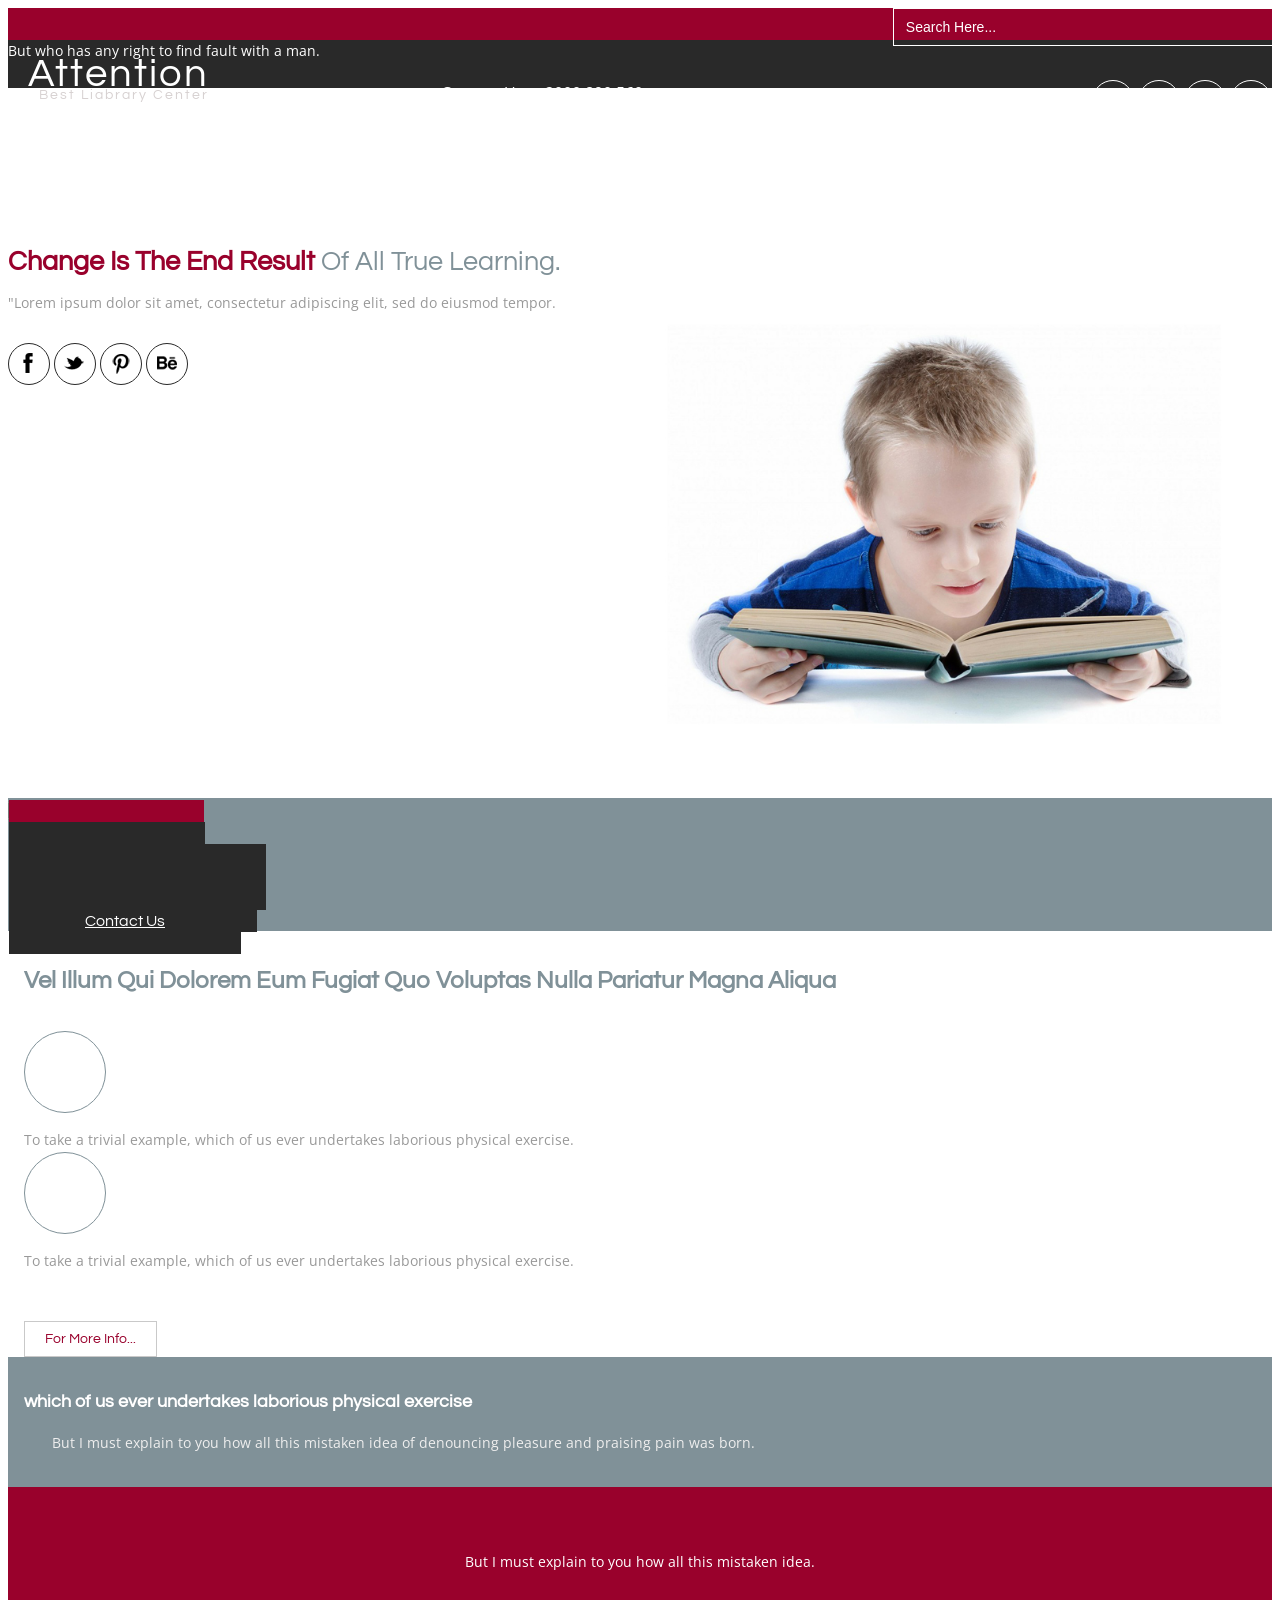
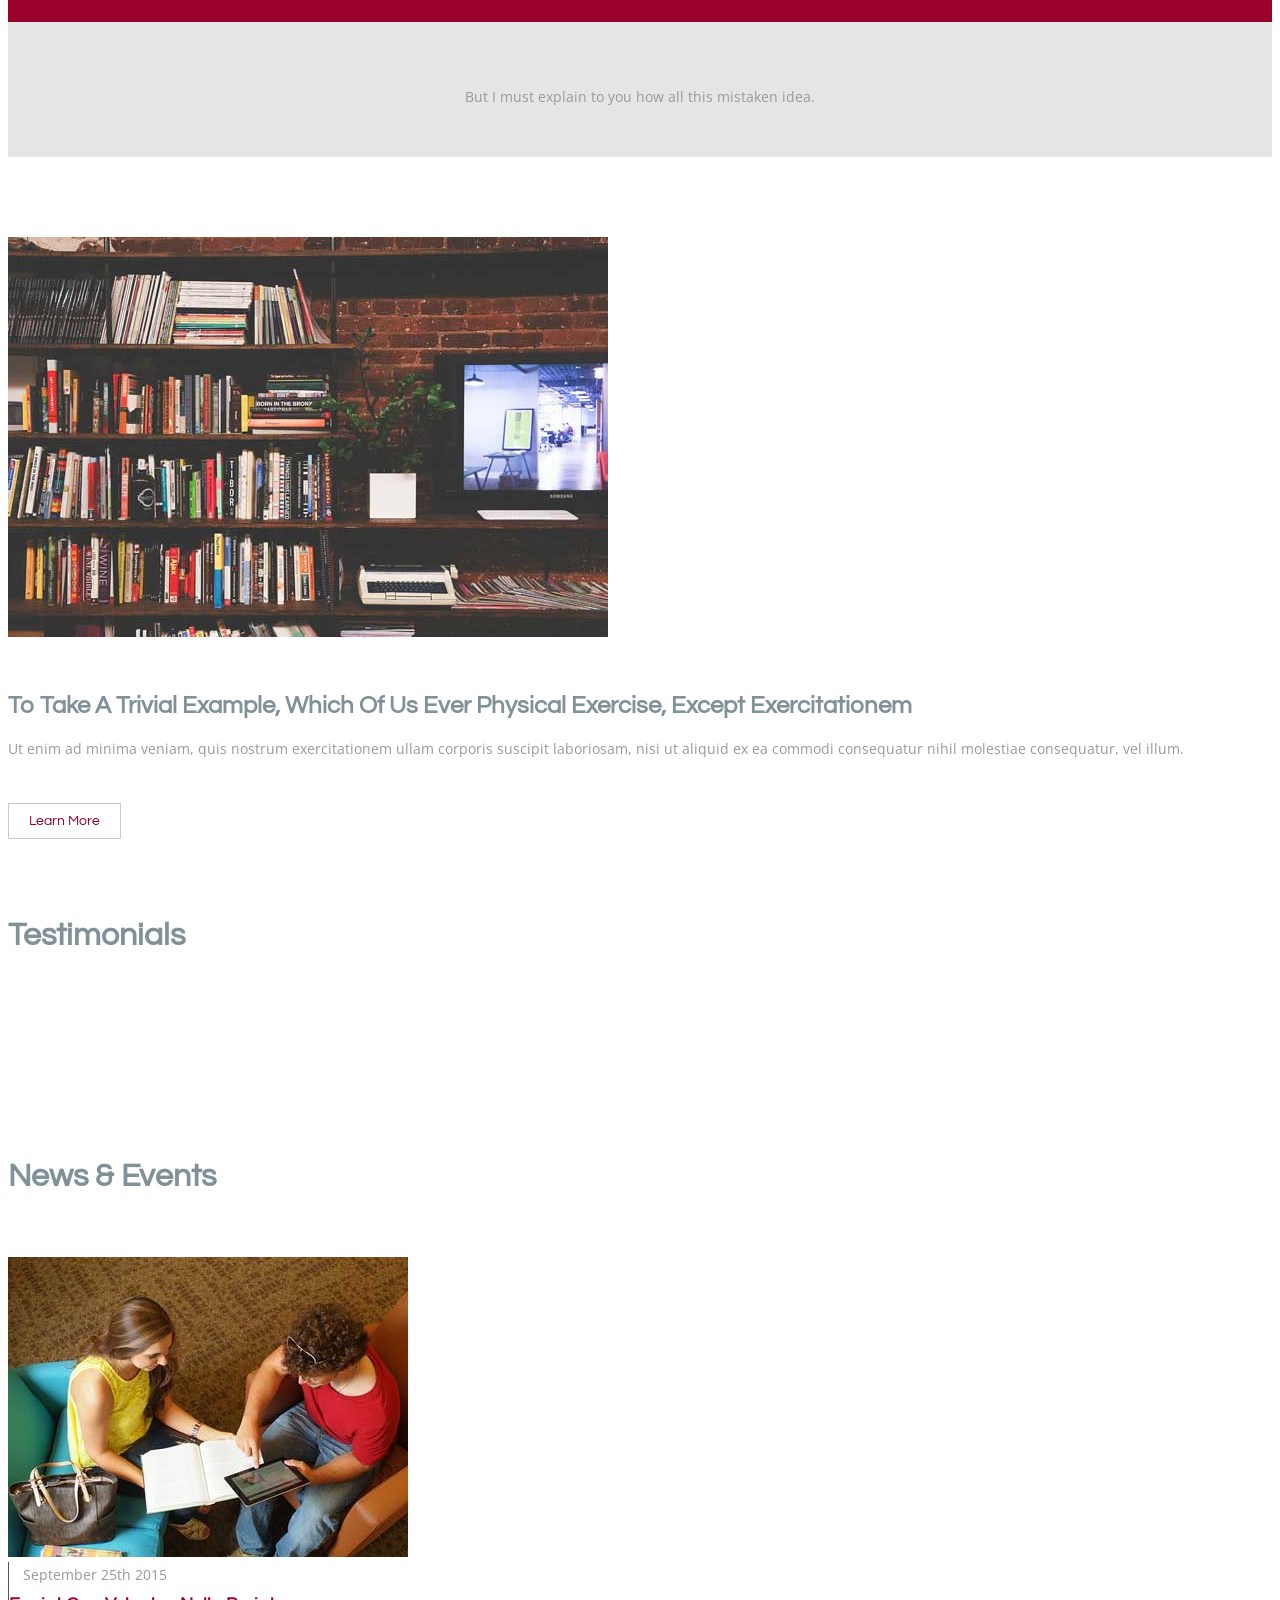
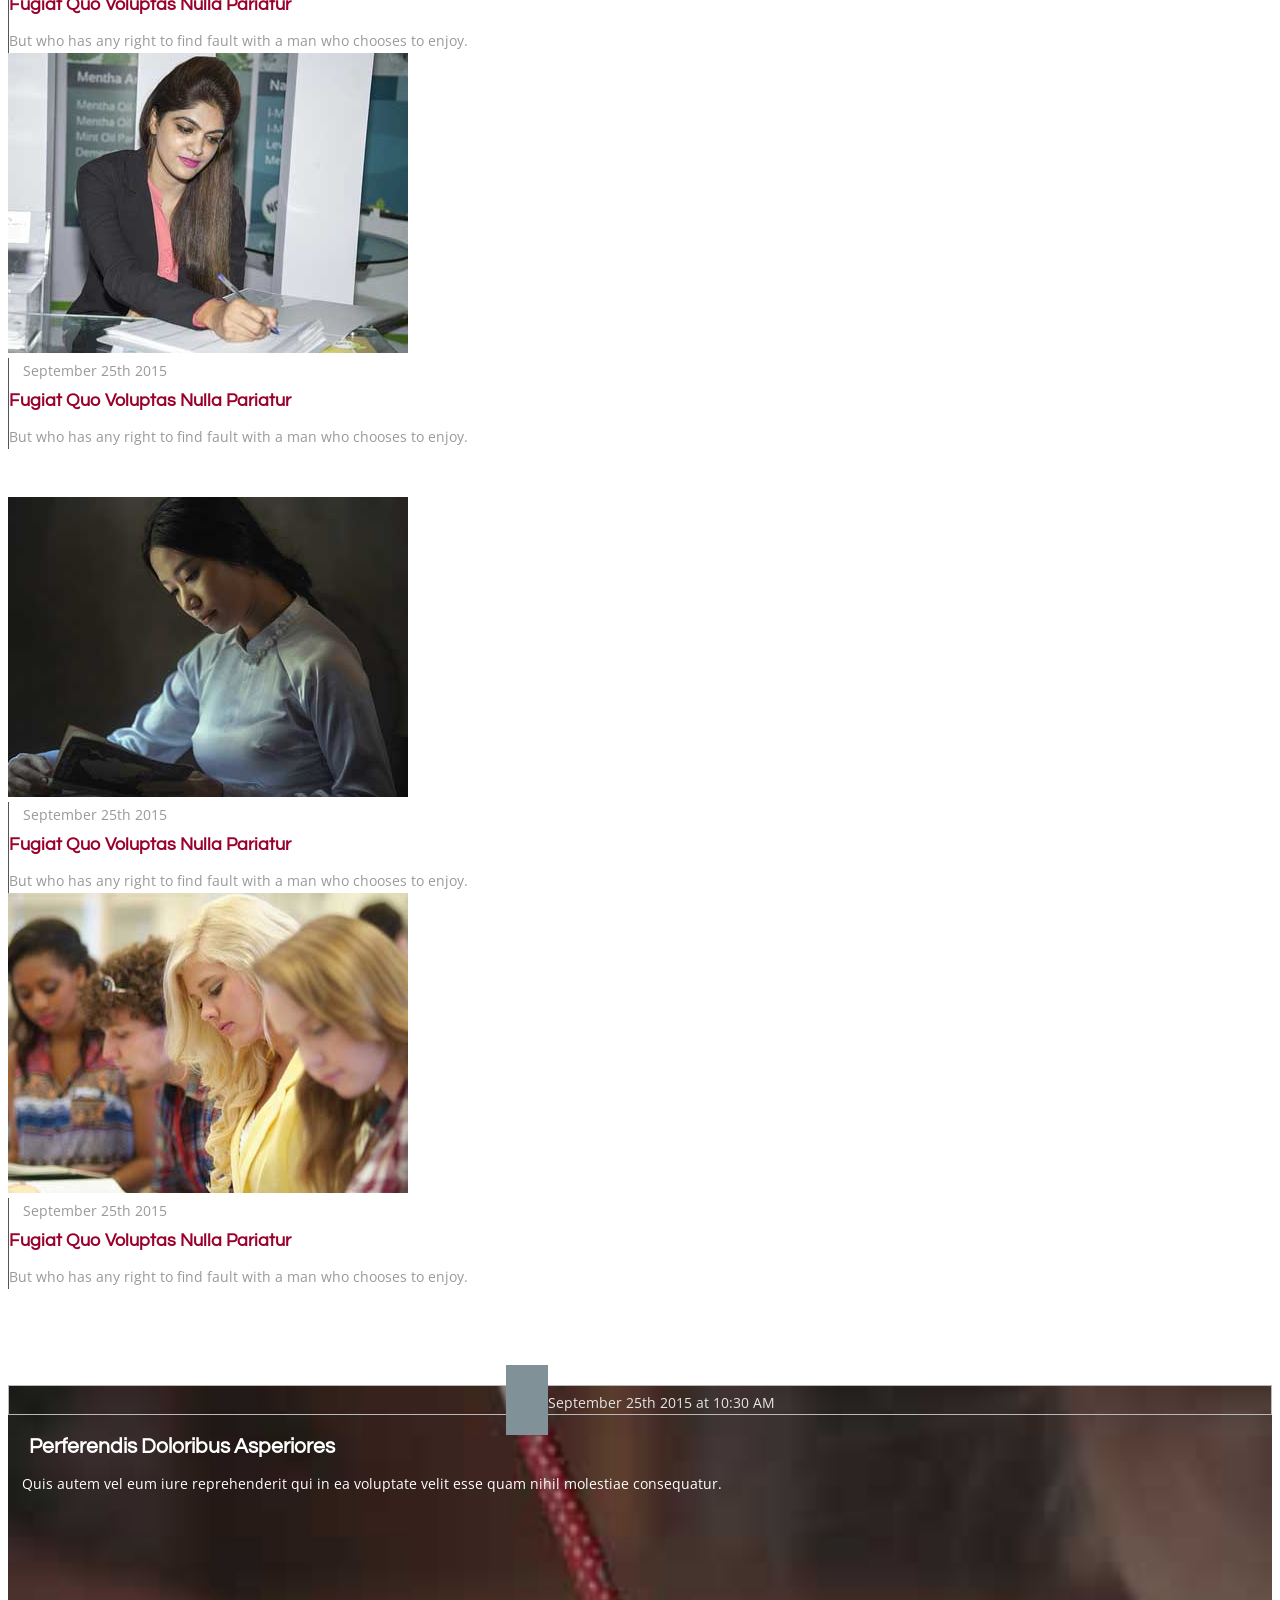
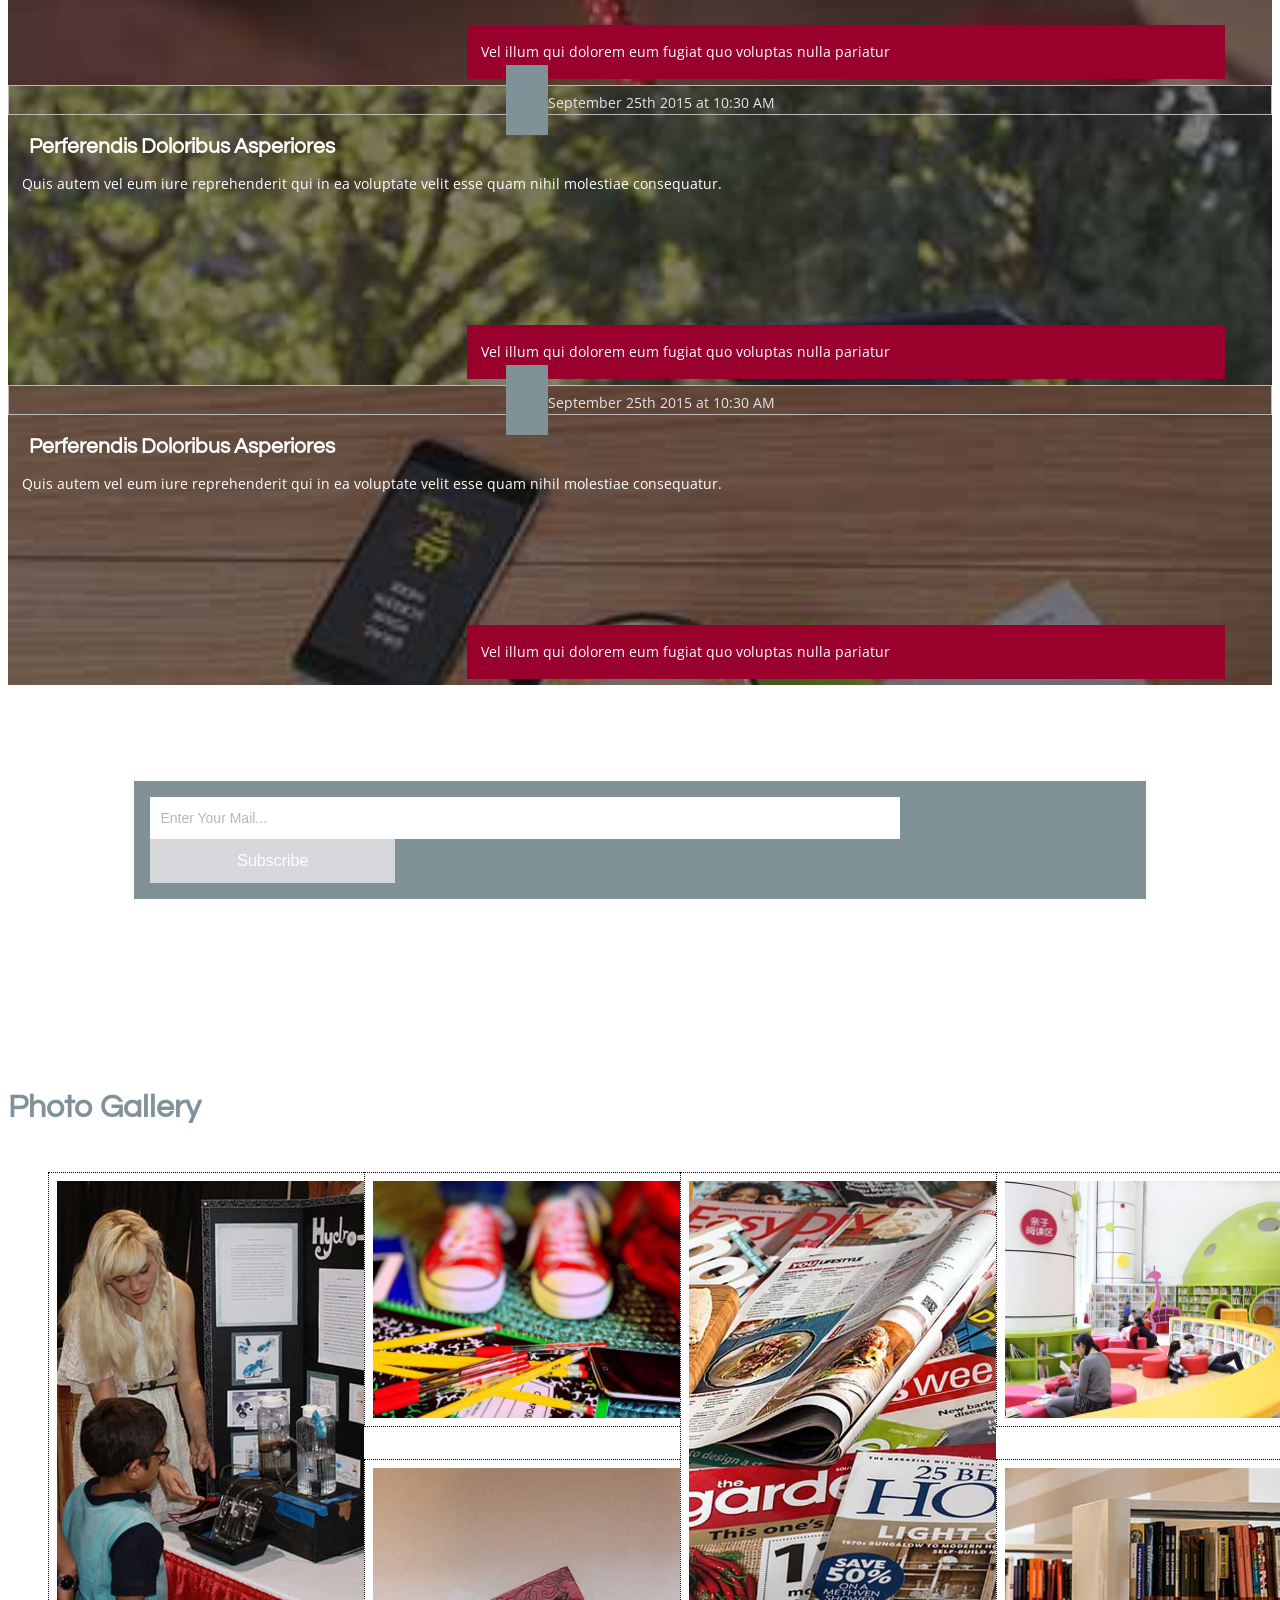
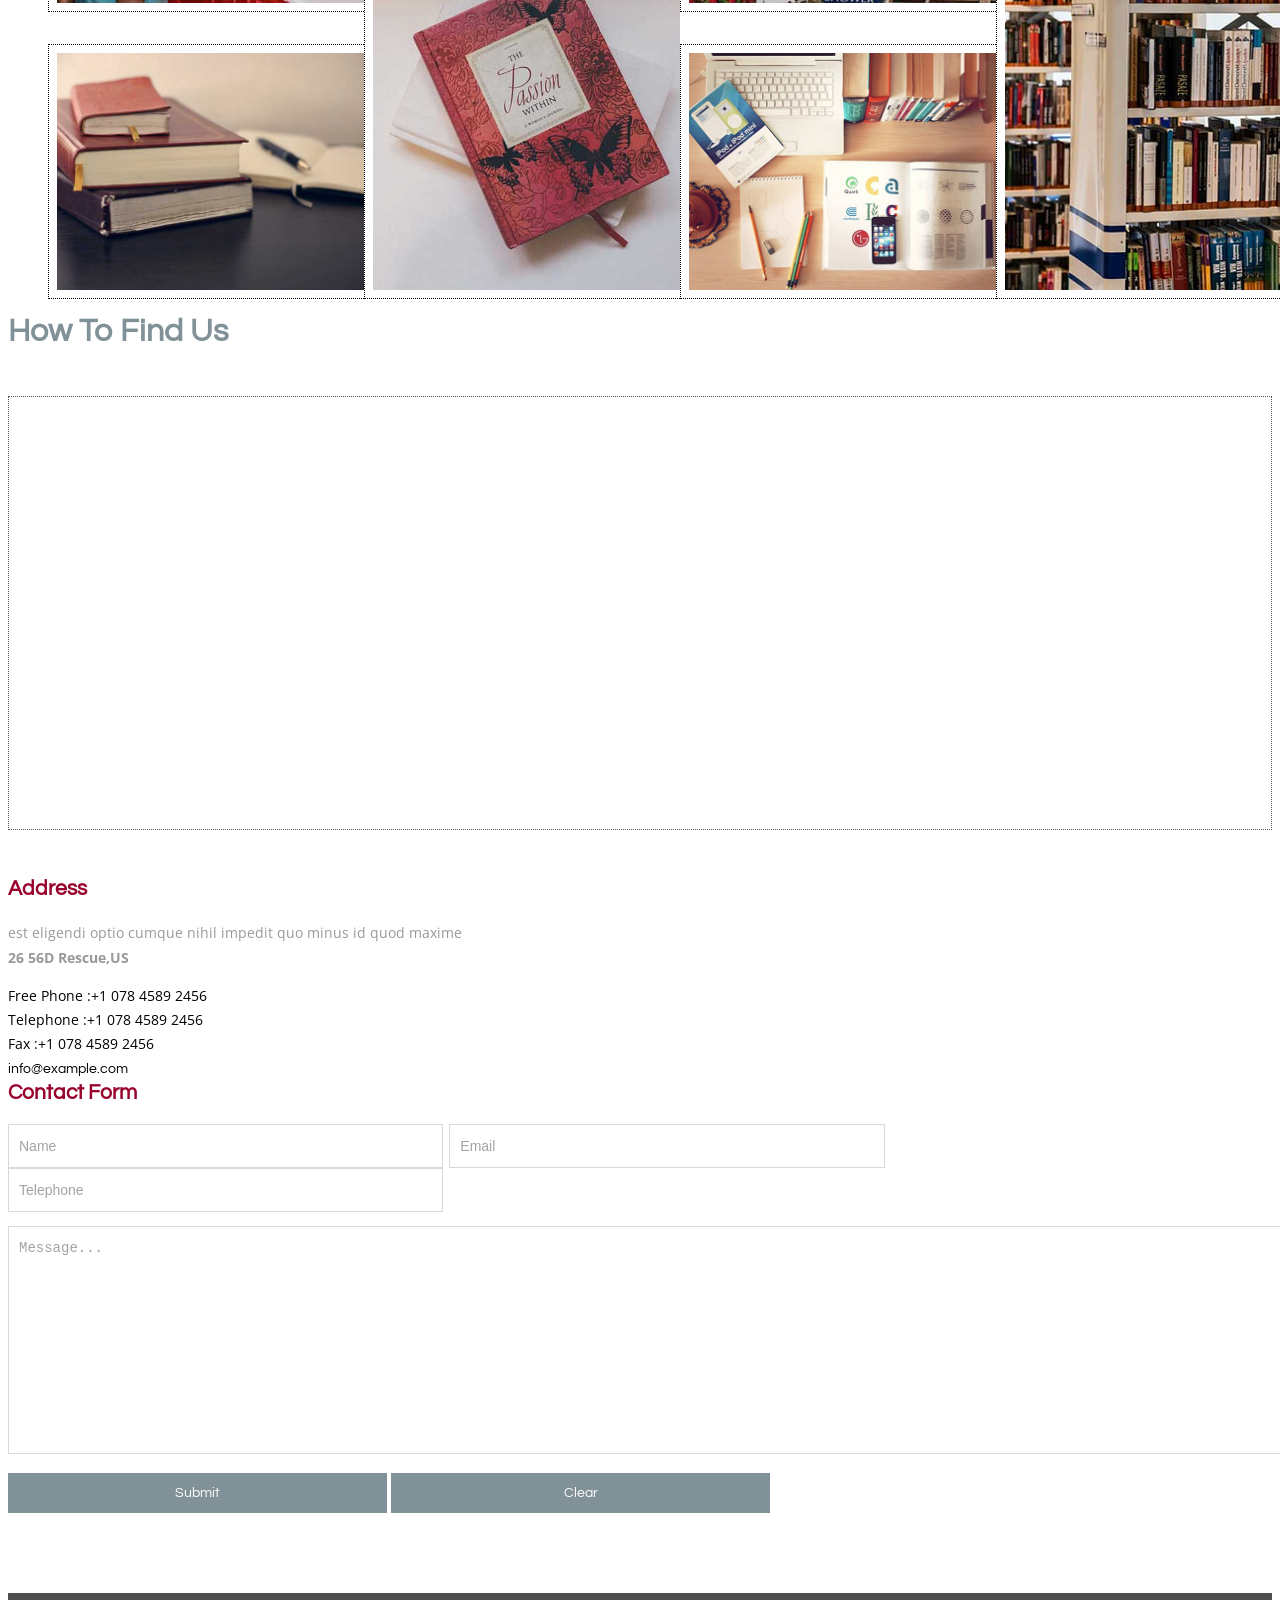
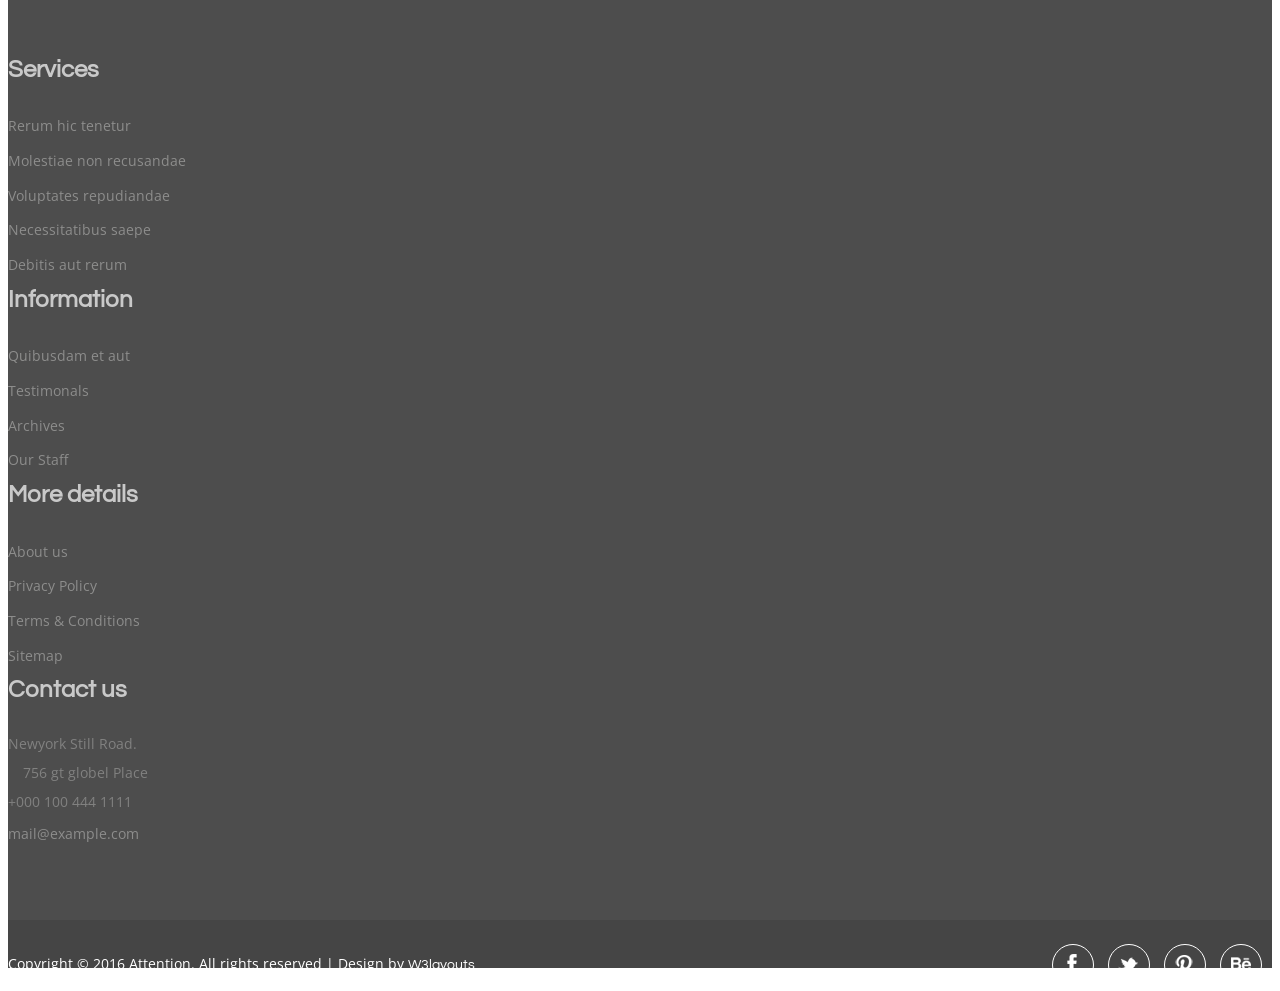
==== src/main/webapp/index.html @ b4786da7 "Working on frontend" ====
<!--
Author: W3layouts
Author URL: http://w3layouts.com
License: Creative Commons Attribution 3.0 Unported
License URL: http://creativecommons.org/licenses/by/3.0/
-->
<!DOCTYPE html>
<html>
<head>
<title>Attention a Education School Category Flat Bootstrap Responsive Website Template | Home :: w3layouts</title>
<!-- for-mobile-apps -->
<meta name="viewport" content="width=device-width, initial-scale=1">
<meta http-equiv="Content-Type" content="text/html; charset=utf-8" />
<meta name="keywords" content="Attention Responsive web template, Bootstrap Web Templates, Flat Web Templates, Android Compatible web template, 
Smartphone Compatible web template, free webdesigns for Nokia, Samsung, LG, SonyErricsson, Motorola web design" />
<script type="application/x-javascript"> addEventListener("load", function() { setTimeout(hideURLbar, 0); }, false);
		function hideURLbar(){ window.scrollTo(0,1); } </script>
<!-- //for-mobile-apps -->
<link href="css/bootstrap.css" rel="stylesheet" type="text/css" media="all" />
<link href="css/style.css" rel="stylesheet" type="text/css" media="all" />
<!-- js -->
<script src="js/jquery-1.11.1.min.js"></script>
<!-- //js -->
<!--script-->
	<script src="js/jquery.chocolat.js"></script>
		<link rel="stylesheet" href="css/chocolat.css" type="text/css" media="screen" charset="utf-8">
		<!--light-box-files-->
	<script type="text/javascript" charset="utf-8">
		$(function() {
			$('.gallery-grid a').Chocolat();
		});
	</script>
<!--script-->
<!-- start-smoth-scrolling -->
<script type="text/javascript" src="js/move-top.js"></script>
<script type="text/javascript" src="js/easing.js"></script>
<script type="text/javascript">
	jQuery(document).ready(function($) {
		$(".scroll").click(function(event){		
			event.preventDefault();
			$('html,body').animate({scrollTop:$(this.hash).offset().top},1000);
		});
	});
</script>
<!-- start-smoth-scrolling -->
<link href='//fonts.googleapis.com/css?family=Open+Sans:400,300,300italic,400italic,600,600italic,700,700italic,800,800italic' rel='stylesheet' type='text/css'>
<link href='//fonts.googleapis.com/css?family=Questrial' rel='stylesheet' type='text/css'>
</head>
	
<body>
<!-- header -->
	<div class="header-top">
		<div class="container">
			<div class="header-top-left">
				<p>But who has any right to find fault with a man.</p>
			</div>
			<div class="header-top-right">
				<form>
					<i class="glyphicon glyphicon-search" aria-hidden="true"></i><input type="text" value="Search Here..." onfocus="this.value = '';" onblur="if (this.value == '') {this.value = 'Search Here...';}" required="">
				</form>
			</div>
			<div class="clearfix"> </div>
		</div>
	</div>
	<div class="header">
		<div class="container">
			<div class="header-left">
				<a href="index.html"><i class="glyphicon glyphicon-book" aria-hidden="true"></i>Attention <span>Best Liabrary Center</span></a>
			</div>
			<div class="header-left1">
				<ul>
					<li><i class="glyphicon glyphicon-earphone" aria-hidden="true"></i>Contact Us</li>
					<li>+2000 890 560</li>
				</ul>
			</div>
			<div class="header-right">
				<ul>
					<li><a href="#" class="facebook"></a></li>
					<li><a href="#" class="twitter"></a></li>
					<li><a href="#" class="be"></a></li>
					<li><a href="#" class="p"></a></li>
				</ul>
			</div>
			<div class="clearfix"> </div>
		</div>
	</div>
<!-- //header -->
<!-- banner -->
	<div class="banner">
		<div class="container"> 
			<div class="banner-info">
				<h1>Change is the end result<span> of all true learning.</span></h1>
				<p>"Lorem ipsum dolor sit amet, consectetur adipiscing elit, sed do 
					eiusmod tempor.</p>
				<ul class="social-icons">
					<li><a href="#" class="facebook"></a></li>
					<li><a href="#" class="twitter"></a></li>
					<li><a href="#" class="be"></a></li>
					<li><a href="#" class="p"></a></li>
				</ul>
			</div>
		</div>
	</div>
<!-- //banner -->
<!-- header-nav -->
	<div class="header-nav">
		<div class="container">
			<div class="header-nav-bottom">
				<nav class="navbar navbar-default">
					<!-- Brand and toggle get grouped for better mobile display -->
					<div class="navbar-header">
					  <button type="button" class="navbar-toggle collapsed" data-toggle="collapse" data-target="#bs-example-navbar-collapse-1">
						<span class="sr-only">Toggle navigation</span>
						<span class="icon-bar"></span>
						<span class="icon-bar"></span>
						<span class="icon-bar"></span>
					  </button>
					</div>
					<!-- Collect the nav links, forms, and other content for toggling -->
					<div class="collapse navbar-collapse nav-wil" id="bs-example-navbar-collapse-1">
					 <ul class="nav navbar-nav">
						<li class="active"><a href="index.html">Home</a></li>
						<li><a href="#about" class="scroll">About</a></li>
						<li><a href="#news" class="scroll">News & Events</a></li>
						<li><a href="#gallery" class="scroll">Photo Gallery</a></li>
						<li><a href="#contact" class="scroll">Contact Us</a></li>
					  </ul>
					</div><!-- /.navbar-collapse -->
				</nav>
			</div>
		</div>
	</div>
<!-- //header-nav -->
<!-- banner-bottom -->
	<div class="banner-bottom">
		<div class="container">
			<div class="banner-bottom-grids">
				<div class="col-md-6 banner-bottom-grid-left">
					<h3>vel illum qui dolorem eum fugiat quo voluptas nulla pariatur magna aliqua</h3>
					<div class="banner-bottom-grid-left-grids">
						<div class="col-md-6 banner-bottom-grid-left-grdl">
							<div class="banner-bottom-grid-fig">
								<span class="glyphicon glyphicon-pencil" aria-hidden="true"></span>
							</div>
							<p>To take a trivial example, which of us ever undertakes 
								laborious physical exercise.</p>
						</div>
						<div class="col-md-6 banner-bottom-grid-left-grdl">
							<div class="banner-bottom-grid-fig">
								<span class="glyphicon glyphicon-education" aria-hidden="true"></span>
							</div>
							<p>To take a trivial example, which of us ever undertakes 
								laborious physical exercise.</p>
						</div>
						<div class="clearfix"> </div>
					</div>
					<div class="more">
						<a href="#" class="hvr-shadow-radial">For More Info...</a>
					</div>
				</div>
				<div class="col-md-6 banner-bottom-grid-right">
					<div class="banner-bottom-grid-right1">
						<div class="col-xs-4 banner-bottom-grid-right1-left">
							<span class="glyphicon glyphicon-blackboard" aria-hidden="true"></span>
						</div>
						<div class="col-xs-8 banner-bottom-grid-right1-right">
							<h4>which of us ever undertakes 
								laborious physical exercise</h4>
						</div>
						<div class="clearfix"></div>
						<p>But I must explain to you how all this mistaken idea of denouncing 
							pleasure and praising pain was born.</p>
					</div>
					<div class="banner-bottom-grid-right2">
						<div class="col-md-6 banner-bottom-grid-right2-grid1">
							<span class="glyphicon glyphicon-send" aria-hidden="true"></span>
							<p>But I must explain to you how all this mistaken idea.</p>
						</div>
						<div class="col-md-6 banner-bottom-grid-right2-grid2">
							<span class="glyphicon glyphicon-book" aria-hidden="true"></span>
							<p>But I must explain to you how all this mistaken idea.</p>
						</div>
					</div>
				</div>
				<div class="clearfix"></div>
			</div>
		</div>
	</div>
<!-- //banner-bottom -->
<!-- about -->
	<div class="about" id="about">
		<div class="container">
			<div class="about-grids">
				<div class="col-md-6 about-grid-left">
					<img src="images/1.jpg" alt=" " class="img-responsive" />
				</div>
				<div class="col-md-6 about-grid-right">
					<h3>To take a trivial example, which of us ever
						physical exercise, except exercitationem</h3>
					<p>Ut enim ad minima veniam, quis nostrum exercitationem ullam corporis suscipit 
						laboriosam, nisi ut aliquid ex ea commodi consequatur nihil molestiae consequatur, 
						vel illum.</p>
					<div class="more">
						<a href="#" class="hvr-shadow-radial">Learn More</a>
					</div>
				</div>
				<div class="clearfix"> </div>
			</div>
		</div>
	</div>
<!-- //about -->
<!-- testimonials -->
	<div class="testimonials">
		<div class="container">
			<h3>Testimonials</h3>
			<div class="testimonials-grids">
				<ul id="flexiselDemo1">			
					<li>
						<div class="testimonials-grid">
							<div class="col-xs-5 testimonials-grid-left">
								<img src="images/1.png" alt=" " class="img-responsive" />
							</div>
							<div class="col-xs-7 testimonials-grid-right">
								<div class="rating">
									<span>☆</span>
									<span>☆</span>
									<span>☆</span>
									<span>☆</span>
									<span>☆</span>
								</div>
								<p>Itaque earum rerum hic tenetur a sapiente delectus.<span>Laura</span></p>
							</div>
							<div class="clearfix"> </div>
						</div>
					</li>
					<li>
						<div class="testimonials-grid">
							<div class="col-xs-5 testimonials-grid-left">
								<img src="images/3.png" alt=" " class="img-responsive" />
							</div>
							<div class="col-xs-7 testimonials-grid-right">
								<div class="rating">
									<span>☆</span>
									<span>☆</span>
									<span>☆</span>
									<span>☆</span>
									<span>☆</span>
								</div>
								<p>Itaque earum rerum hic tenetur a sapiente delectus.<span>James</span></p>
							</div>
							<div class="clearfix"> </div>
						</div>
					</li>
					<li>
						<div class="testimonials-grid">
							<div class="col-xs-5 testimonials-grid-left">
								<img src="images/2.png" alt=" " class="img-responsive" />
							</div>
							<div class="col-xs-7 testimonials-grid-right">
								<div class="rating">
									<span>☆</span>
									<span>☆</span>
									<span>☆</span>
									<span>☆</span>
									<span>☆</span>
								</div>
								<p>Itaque earum rerum hic tenetur a sapiente delectus.<span>williumson</span></p>
							</div>
							<div class="clearfix"> </div>
						</div>
					</li>
				</ul>
					<script type="text/javascript">
							$(window).load(function() {
								$("#flexiselDemo1").flexisel({
									visibleItems: 3,
									animationSpeed: 1000,
									autoPlay: true,
									autoPlaySpeed: 3000,    		
									pauseOnHover: true,
									enableResponsiveBreakpoints: true,
									responsiveBreakpoints: { 
										portrait: { 
											changePoint:480,
											visibleItems: 1
										}, 
										landscape: { 
											changePoint:640,
											visibleItems:2
										},
										tablet: { 
											changePoint:768,
											visibleItems: 2
										}
									}
								});
								
							});
					</script>
					<script type="text/javascript" src="js/jquery.flexisel.js"></script>
			</div>
		</div>
	</div>
<!-- //testimonials -->
<!-- news -->
	<div class="news" id="news">
		<div class="container">
			<h3>News & Events</h3>
			<div class="latest-news">
				<div class="latest-news-grids">
					<div class="col-md-6 latest-news-grid">
						<div class="col-xs-4 latest-news-grid-left">
							<img src="images/13.jpg" alt=" " class="img-responsive" />
						</div>
						<div class="col-xs-8 latest-news-grid-right">
							<p><i class="glyphicon glyphicon-calendar" aria-hidden="true"></i><span>September 25th 2015</span></p>
							<h4>fugiat quo voluptas nulla pariatur</h4>
							<p class="man">But who has any right to find fault with a man who 
							chooses to enjoy.</p>
						</div>
						<div class="clearfix"> </div>
					</div>
					<div class="col-md-6 latest-news-grid">
						<div class="col-xs-4 latest-news-grid-left">
							<img src="images/14.jpg" alt=" " class="img-responsive" />
						</div>
						<div class="col-xs-8 latest-news-grid-right">
							<p><i class="glyphicon glyphicon-calendar" aria-hidden="true"></i><span>September 25th 2015</span></p>
							<h4>fugiat quo voluptas nulla pariatur</h4>
							<p class="man">But who has any right to find fault with a man who 
							chooses to enjoy.</p>
						</div>
						<div class="clearfix"> </div>
					</div>
					<div class="clearfix"> </div>
				</div>
				<div class="latest-news-grids">
					<div class="col-md-6 latest-news-grid">
						<div class="col-xs-4 latest-news-grid-left">
							<img src="images/15.jpg" alt=" " class="img-responsive" />
						</div>
						<div class="col-xs-8 latest-news-grid-right">
							<p><i class="glyphicon glyphicon-calendar" aria-hidden="true"></i><span>September 25th 2015</span></p>
							<h4>fugiat quo voluptas nulla pariatur</h4>
							<p class="man">But who has any right to find fault with a man who 
							chooses to enjoy.</p>
						</div>
						<div class="clearfix"> </div>
					</div>
					<div class="col-md-6 latest-news-grid">
						<div class="col-xs-4 latest-news-grid-left">
							<img src="images/16.jpg" alt=" " class="img-responsive" />
						</div>
						<div class="col-xs-8 latest-news-grid-right">
							<p><i class="glyphicon glyphicon-calendar" aria-hidden="true"></i><span>September 25th 2015</span></p>
							<h4>fugiat quo voluptas nulla pariatur</h4>
							<p class="man">But who has any right to find fault with a man who 
							chooses to enjoy.</p>
						</div>
						<div class="clearfix"> </div>
					</div>
					<div class="clearfix"> </div>
				</div>
			</div>
			<div class="news-grid">
				<div class="col-md-4 news-grid-left">
					<div class="news-grid-left1">
						<div class="news-grid-left-top">
							<p><i class="glyphicon glyphicon-calendar" aria-hidden="true"></i><span>September 25th 2015 at 10:30 AM</span></p>
						</div>
						<h4>perferendis doloribus asperiores</h4>
						<p class="vel">Quis autem vel eum iure reprehenderit qui in ea voluptate velit 
							esse quam nihil molestiae consequatur.</p>
						<div class="news-pos">
							<p>Vel illum qui dolorem eum 
								fugiat quo voluptas nulla pariatur</p>
						</div>
					</div>
				</div>
				<div class="col-md-4 news-grid-left">
					<div class="news-grid-left2">
						<div class="news-grid-left-top">
							<p><i class="glyphicon glyphicon-calendar" aria-hidden="true"></i><span>September 25th 2015 at 10:30 AM</span></p>
						</div>
						<h4>perferendis doloribus asperiores</h4>
						<p class="vel">Quis autem vel eum iure reprehenderit qui in ea voluptate velit 
							esse quam nihil molestiae consequatur.</p>
						<div class="news-pos">
							<p>Vel illum qui dolorem eum 
								fugiat quo voluptas nulla pariatur</p>
						</div>
					</div>
				</div>
				<div class="col-md-4 news-grid-left">
					<div class="news-grid-left3">
						<div class="news-grid-left-top">
							<p><i class="glyphicon glyphicon-calendar" aria-hidden="true"></i><span>September 25th 2015 at 10:30 AM</span></p>
						</div>
						<h4>perferendis doloribus asperiores</h4>
						<p class="vel">Quis autem vel eum iure reprehenderit qui in ea voluptate velit 
							esse quam nihil molestiae consequatur.</p>
						<div class="news-pos">
							<p>Vel illum qui dolorem eum 
								fugiat quo voluptas nulla pariatur</p>
						</div>
					</div>
				</div>
				<div class="clearfix"> </div>
			</div>
			<div class="newsletter">
				<form>
					<input type="text" value="Enter Your Mail..." onfocus="this.value = '';" onblur="if (this.value == '') {this.value = 'Enter Your Mail...';}" required="">
					<input type="submit" value="Subscribe" >
				</form>
			</div>
		</div>
	</div>
<!-- //news -->
<!-- gallery -->
	<div id="gallery" class="gallery">
		<div class="container">
			<h3>Photo Gallery</h3>
			<div class="gallery-grids">
				<div class="gallery-grid">
					<div class="gallery-grid1">
						<figure class="effect-bubba">
							<a href="images/5.jpg" rel="title" class="b-link-stripe b-animate-go  thickbox">
								<img src="images/5.jpg" alt=" " class="img-responsive" />
								<figcaption>
									<h4>Enimet pulvinar posuere</h4>
									<p>In sit amet sapien eros Integer dolore magna aliqua</p>	
								</figcaption>
							</a>
						</figure>
					</div>
					<div class="gallery-grid1">
						<figure class="effect-bubba">
							<a href="images/9.jpg" rel="title" class="b-link-stripe b-animate-go  thickbox">
								<img src="images/9.jpg" alt=" " class="img-responsive" />
								<figcaption>
									<h4 class="hjk">Enimet pulvinar</h4>
									<p>In sit amet sapien eros</p>	
								</figcaption>
							</a>
						</figure>
					</div>
				</div>
				<div class="gallery-grid">
					<div class="gallery-grid1">
						<figure class="effect-bubba">
							<a href="images/10.jpg" rel="title" class="b-link-stripe b-animate-go  thickbox">
								<img src="images/10.jpg" alt=" " class="img-responsive" />
								<figcaption>
									<h4 class="hjk">Enimet pulvinar</h4>
									<p>In sit amet sapien eros</p>	
								</figcaption>
							</a>
						</figure>
					</div>
					<div class="gallery-grid1">
						<figure class="effect-bubba">
							<a href="images/6.jpg" rel="title" class="b-link-stripe b-animate-go  thickbox">
								<img src="images/6.jpg" alt=" " class="img-responsive" />
								<figcaption>
									<h4>Enimet pulvinar posuere</h4>
									<p>In sit amet sapien eros Integer dolore magna aliqua</p>	
								</figcaption>
							</a>
						</figure>
					</div>
				</div>
				<div class="gallery-grid">
					<div class="gallery-grid1">
						<figure class="effect-bubba">
							<a href="images/7.jpg" rel="title" class="b-link-stripe b-animate-go  thickbox">
								<img src="images/7.jpg" alt=" " class="img-responsive" />
								<figcaption>
									<h4>Enimet pulvinar posuere</h4>
									<p>In sit amet sapien eros Integer dolore magna aliqua</p>	
								</figcaption>
							</a>
						</figure>
					</div>
					<div class="gallery-grid1">
						<figure class="effect-bubba">
							<a href="images/11.jpg" rel="title" class="b-link-stripe b-animate-go  thickbox">
								<img src="images/11.jpg" alt=" " class="img-responsive" />
								<figcaption>
									<h4 class="hjk">Enimet pulvinar</h4>
									<p>In sit amet sapien eros</p>	
								</figcaption>
							</a>
						</figure>
					</div>
				</div>
				<div class="gallery-grid">
					<div class="gallery-grid1">
						<figure class="effect-bubba">
							<a href="images/12.jpg" rel="title" class="b-link-stripe b-animate-go  thickbox">
								<img src="images/12.jpg" alt=" " class="img-responsive" />
								<figcaption>
									<h4 class="hjk">Enimet pulvinar</h4>
									<p>In sit amet sapien eros</p>	
								</figcaption>
							</a>
						</figure>
					</div>
					<div class="gallery-grid1">
						<figure class="effect-bubba">
							<a href="images/8.jpg" rel="title" class="b-link-stripe b-animate-go  thickbox">
								<img src="images/8.jpg" alt=" " class="img-responsive" />
								<figcaption>
									<h4>Enimet pulvinar posuere</h4>
									<p>In sit amet sapien eros Integer dolore magna aliqua</p>	
								</figcaption>
							</a>
						</figure>
					</div>
				</div>
				<div class="clearfix"> </div>
			</div>
		</div>
	</div>
<!-- //gallery -->
<!-- contact -->
	<div id="contact" class="contact">
		<div class="container">
			<h3>How To Find Us</h3>
			<div class="contact-bottom">
				<iframe src="https://www.google.com/maps/embed?pb=!1m18!1m12!1m3!1d2564.958900464012!2d36.23097800000001!3d49.993379999999995!2m3!1f0!2f0!3f0!3m2!1i1024!2i768!4f13.1!3m3!1m2!1s0x4127a0f009ab9f07%3A0xa21e10f67fa29ce!2sGeorgia+Education+Center!5e0!3m2!1sen!2sin!4v1436943860334" frameborder="0" style="border:0" allowfullscreen></iframe>
			</div>
			<div class="col-md-4 contact-left">
				<h4>Address</h4>
				<p>est eligendi optio cumque nihil impedit quo minus id quod maxime
					<span>26 56D Rescue,US</span></p>
				<ul>
					<li>Free Phone :+1 078 4589 2456</li>
					<li>Telephone :+1 078 4589 2456</li>
					<li>Fax :+1 078 4589 2456</li>
					<li><a href="mailto:info@example.com">info@example.com</a></li>
				</ul>
			</div>
			<div class="col-md-8 contact-left">
				<h4>Contact Form</h4>
				<form>
					<input type="text" value="Name" onfocus="this.value = '';" onblur="if (this.value == '') {this.value = 'Name';}" required="">
					<input type="email" value="Email" onfocus="this.value = '';" onblur="if (this.value == '') {this.value = 'Email';}" required="">
					<input type="text" value="Telephone" onfocus="this.value = '';" onblur="if (this.value == '') {this.value = 'Telephone';}" required="">
					<textarea type="text"  onfocus="this.value = '';" onblur="if (this.value == '') {this.value = 'Message...';}" required="">Message...</textarea>
					<input type="submit" value="Submit" >
					<input type="reset" value="Clear" >

				</form>
			</div>
			<div class="clearfix"> </div>
		</div>
	</div>
<!-- //contact -->
<!-- footer -->
	<div class="footer">	
		<div class="container">
			<div class="footer-grids">
				<div class="col-md-3 footer-grid">
					<h3 class="title">Services</h3>
					<ul>
						<li><a href="#">Rerum hic tenetur</a></li>
						<li><a href="#">Molestiae non recusandae</a></li>
						<li><a href="#">Voluptates repudiandae</a></li>
						<li><a href="#">Necessitatibus saepe</a></li>
						<li><a href="#">Debitis aut rerum</a></li>
					</ul>
				</div>
				<div class="col-md-3 footer-grid">
					<h3 class="title">Information</h3>
					 <ul>
						<li><a href="#">Quibusdam et aut</a></li>
						<li><a href="#">Testimonals</a></li>
						<li><a href="#">Archives</a></li>
						<li><a href="#">Our Staff</a></li>
					</ul>
				</div>
				<div class="col-md-3 footer-grid">
					<h3 class="title">More details</h3>
					<ul>
						<li><a href="#">About us</a></li>
						<li><a href="#">Privacy Policy</a></li>
						<li><a href="#">Terms &amp; Conditions</a></li>
						<li><a href="#">Sitemap</a></li>
					</ul>
				</div>
				<div class="col-md-3 footer-grid contact-grid">
						<h3 class="title">Contact us</h3>
						<ul>
							<li><span class="glyphicon glyphicon-map-marker" aria-hidden="true"></span>Newyork Still Road.</li>							
							<li class="adrs">756 gt globel Place</li>
							<li><span class="glyphicon glyphicon-earphone" aria-hidden="true"></span>+000 100 444 1111</li>
							<li><span class="glyphicon glyphicon-envelope" aria-hidden="true"></span><a href="mailto:example@mail.com">mail@example.com</a></li>
						</ul>
				</div>
				<div class="clearfix"> </div>
			</div>
		</div>
	</div>
	<div class="copy">
		<div class="container">
			<div class="copy-left">
				<p>Copyright © 2016 Attention. All rights reserved | Design by <a href="http://w3layouts.com">W3layouts</a></p>
			</div>
			<div class="copy-left-right">
				<ul>
					<li><a href="#" class="facebook"></a></li>
					<li><a href="#" class="twitter"></a></li>
					<li><a href="#" class="be"></a></li>
					<li><a href="#" class="p"></a></li>					
				</ul>	
			</div>
			<div class="clearfix"> </div>
		</div>
	</div>
<!--//footer-->
<!-- for bootstrap working -->
		<script src="js/bootstrap.js"> </script>
<!-- //for bootstrap working -->
<!-- here stars scrolling icon -->
	<script type="text/javascript">
		$(document).ready(function() {
			/*
				var defaults = {
				containerID: 'toTop', // fading element id
				containerHoverID: 'toTopHover', // fading element hover id
				scrollSpeed: 1200,
				easingType: 'linear' 
				};
			*/
								
			$().UItoTop({ easingType: 'easeOutQuart' });
								
			});
	</script>
<!-- //here ends scrolling icon -->
</body>
</html>
---- src/main/webapp/css/style.css ----
/*--
Author: W3layouts
Author URL: http://w3layouts.com
License: Creative Commons Attribution 3.0 Unported
License URL: http://creativecommons.org/licenses/by/3.0/
--*/
html, body{
    font-size: 100%;
	background:	#fff;
	font-family: 'Open Sans', sans-serif;
}
h1,h2,h3,h4,h5,h6,a{
	margin:0;	
	font-family: 'Questrial', sans-serif;
}	
p{
	margin:0;
}
ul,label{
	margin:0;
	padding:0;
}
body a:hover{
	text-decoration:none;
}
/*-- header --*/
.header-top{
	padding:1em 0;
	background:#99012c;
}
.header-top-left{
	float:left;
}
.header-top-left p{
	color:#fff;
	margin:1.2em 0 0;
	font-size:14px;
}
.header-top-right{
	float:right;
	width:30%;
	margin: -1em 0 0;
}
.header-top-right input[type="text"]{
	outline:none;
	border:1px solid #fff;
	background:none;
	padding:10px 48px 10px 12px;
	width:100%;
	font-size:14px;
	color:#fff;
}
.header-top-right i{
	color: #fff;
    left: 19em;
    top: 2.2em;
	cursor:pointer;
}
.header{
	background:#292929;
	padding:2em 0 1em;
}
.header-left{
	float:left;
	line-height: 1em;
}
.header-left a i{
	left: -0.3em;
    font-size: 0.8em;
    top: .3em;
}
.header-left a{
	font-size:2.5em;
	color:#fff;
	padding-left: 0.5em;
    text-decoration: none;
    letter-spacing: 2px;
	line-height: 0;
}
.header-left a span{
	display:block;
	color: #D7D1D1;
	font-size:14px;
	text-align:right;
	line-height: 1em;
}
.header-left1{
	float:left;
	margin: 0em 0 0 14em;
	line-height: 0;
}
.header-left1 ul {
    padding:1.3em 0 0;
}
.header-left1 ul li i{
	left:-1em;
}
.header-left1 ul li{
	display:inline-block;
	margin-left:0.5em;
	font-size:1em;
	color:#fff;
}
.header-right{
	float:right;
}
.header-right ul li{
	display:inline-block;
}
.header-right ul li a.facebook{
	background:url(../images/img-sp.png) no-repeat 2px -4px;
	display:block;
	width:40px;
	height:40px;
	border:1px solid #fff;
	border-radius:100%;
}
.header-right ul li a.facebook:hover{
	background:url(../images/img-sp.png) no-repeat -40px -4px;
	display:block;
}
.header-right ul li a.twitter{
	background:url(../images/img-sp.png) no-repeat 2px -40px;
	display:block;
	width:40px;
	height:40px;
	border:1px solid #fff;
	border-radius:100%;
}
.header-right ul li a.twitter:hover{
	background:url(../images/img-sp.png) no-repeat -38px -40px;
	display:block;
}
.header-right ul li a.be{
	background:url(../images/img-sp.png) no-repeat 1px -75px;
	display:block;
	width:40px;
	height:40px;
	border:1px solid #fff;
	border-radius:100%;
}
.header-right ul li a.be:hover{
	background:url(../images/img-sp.png) no-repeat -38px -75px;
	display:block;
}
.header-right ul li a.p{
	background:url(../images/img-sp.png) no-repeat 0px -114px;
	display:block;
	width:40px;
	height:40px;
	border:1px solid #fff;
	border-radius:100%;
}
.header-right ul li a.p:hover{
	background:url(../images/img-sp.png) no-repeat -38px -114px;
	display:block;
}
.header-right ul {
    padding:0.5em 0 0;
}
/*-- //header --*/
/*-- banner --*/
.banner{
	background:url(../images/banner.jpg) no-repeat 0px 0px;
	background-size:cover;
	-webkit-background-size:cover;
	-moz-background-size:cover;
	-o-background-size:cover;
	-ms-background-size:cover;
	min-height:700px;
}
.banner-info{
	margin:15em 0 0;
}
.banner-info h1{
	text-transform:capitalize;
	font-size:1.7em;
	color:#99012c;
	font-weight: 600;
	margin:0;
}
.banner-info h1 span{
	font-weight: 100;
	color:#809198;
}
.banner-info p{
	font-size:14px;
	color:#999;
	margin:1em 0 2em;
	line-height:1.8em;
	width: 50%;
}
ul.social-icons li{
	display:inline-block;
}
ul.social-icons li a.facebook{
	background:url(../images/img-sp.png) no-repeat -73px -4px;
	display:block;
	width:40px;
	height:40px;
	border:1px solid #292929;
	border-radius:100%;
}
ul.social-icons li a.facebook:hover{
	background:url(../images/img-sp.png) no-repeat -40px -4px;
	display:block;
}
ul.social-icons li a.twitter{
	background:url(../images/img-sp.png) no-repeat -73px -40px;
	display:block;
	width:40px;
	height:40px;
	border:1px solid #292929;
	border-radius:100%;
}
ul.social-icons li a.twitter:hover{
	background:url(../images/img-sp.png) no-repeat -38px -40px;
	display:block;
}
ul.social-icons li a.be{
	background:url(../images/img-sp.png) no-repeat -73px -75px;
	display:block;
	width:40px;
	height:40px;
	border:1px solid #292929;
	border-radius:100%;
}
ul.social-icons li a.be:hover{
	background:url(../images/img-sp.png) no-repeat -37px -75px;
	display:block;
}
ul.social-icons li a.p{
	background:url(../images/img-sp.png) no-repeat -75px -114px;
	display:block;
	width:40px;
	height:40px;
	border:1px solid #292929;
	border-radius:100%;
}
ul.social-icons li a.p:hover{
	background:url(../images/img-sp.png) no-repeat -38px -114px;
	display:block;
}
/*-- //banner --*/
/*-- header-nav --*/
.header-nav {
    background-color: #809198;
}
.navbar-default .navbar-collapse, .navbar-default .navbar-form {
    border: none;
    padding: 0;
}
.navbar-default {
    background: none;
    border: none;
}
.navbar-default .navbar-nav > li > a {
    color: #fff;
    font-size: 16px;
    background-color: #292929;
    margin: 1px;
}
.navbar-default .navbar-nav > li > a:hover, .navbar-default .navbar-nav > li > a:focus {
    color: #fff;
}
.navbar-default .navbar-nav > .active > a, .navbar-default .navbar-nav > .active > a:hover, .navbar-default .navbar-nav > .active > a:focus {
    color: #fff;
    background-color: #99012C;
}
.navbar-nav > li > a {
    padding: 25px 76px;
}
.navbar {
    margin-bottom: 0;
}
/*-- //header-nav --*/
/*-- banner-bottom --*/
.banner-bottom-grid-left{
	padding:2em 1em 0;
}
.banner-bottom-grid-left h3{
	text-transform:capitalize;
	font-size:1.5em;
    color: #809198;
	margin:0;
	line-height:1.5em;
}
.banner-bottom-grid-fig{
	width:80px;
	height:80px;
	border:1px solid #809198;
	border-radius:100%;
	text-align:center;
}
.banner-bottom-grid-fig span{
	font-size:1.5em;
	color:#99012c;
	top: 1em;
}
.banner-bottom-grid-left-grids{
	margin:2em 0 3em;
}
.banner-bottom-grid-left-grdl p{
	margin:1em 0 0;
	color:#999;
	font-size:14px;
	line-height:1.8em;
}
.more a{
	padding:10px 20px;
	color:#99012c;
	border:1px solid #C9C9C9;
	text-decoration:none;
	font-size:14px;
}
.banner-bottom-grid-right1{
	background:#809198;
	padding:2em 1em;
}
.banner-bottom-grid-right1 span{
	font-size:3em;
	color: #fff;
    top: .2em;
    left: 1em;
}
.banner-bottom-grid-right1-right h4{
	color:#fff;
	font-size:1.1em;
	margin:0;
	line-height:1.5em;
}
.banner-bottom-grid-right1 p{
	margin:1em 0 0;
	color:#eeeeee;
	line-height:1.8em;
	font-size:14px;
	padding:0 2em;
}
.banner-bottom-grid-right2-grid1{
	background:#99012c;
	padding:3em 1em;
	text-align:center;
}
.banner-bottom-grid-right2-grid2{
	background:#E5E5E5;
	padding:3em 1em;
	text-align:center;
}
.banner-bottom-grid-right2-grid1 span,.banner-bottom-grid-right2-grid2 span{
	font-size:3em;
	color:#fff;
}
.banner-bottom-grid-right2-grid1 p,.banner-bottom-grid-right2-grid2 p{
	color:#fff;
	font-size:14px;
	margin:1em 0 0;
	line-height:1.8em;
}
.banner-bottom-grid-right2-grid2 span{
	color:#809198;
}
.banner-bottom-grid-right2-grid2 p{
	color:#999;
}
/*-- //banner-bottom --*/
/*-- about --*/
.about,.contact{
	padding:5em 0;
}
.about-grid-right{
	margin:3em 0 0;
}
.about-grid-right h3{
	text-transform:capitalize;
	font-size:1.5em;
    color: #809198;
	margin:0;
	line-height:1.3em;
}
.about-grid-right p{
	color:#999;
	font-size:14px;
	margin:1em 0 3em;
	line-height:1.8em;
}
/*-- //about --*/
/*-- testimonials --*/
.testimonials h3,.news h3,.gallery h3,.contact h3{
	font-size:2em;
	color:#809198;
	margin:0;
}
.testimonials-grid-right p{
	font-size:14px;
	color:#999;
	line-height:1.8em;
	margin:1em 0 0;
}
.testimonials-grid-right p span{
	display:block;
	font-size:1em;
	margin:.3em 0 0;
	color:#99012C;
}
.rating {
    direction: rtl;
    text-align:left;
}
.rating > span {
    display: inline-block;
    position: relative;
}
.rating > span:hover, .rating > span:hover ~ span {
    color: #B4976F;
}
.testimonials-grids{
	margin:3em 0 0;
}
/*--flexisel--*/
.flex-slider{	
background:#222227;
padding: 70px 0 165px 0;
}
.opportunity{
background:#28282e;
margin:0px 20px;
padding:80px 0;
position:relative;
}
#flexiselDemo1 {
	display: none;
}
.nbs-flexisel-container {
	position: relative;
	max-width: 100%;
}
.nbs-flexisel-ul {
	position: relative;
	width: 9999px;
	margin: 0px;
	padding: 0px;
	list-style-type: none;
}
.nbs-flexisel-inner {
	overflow: hidden;
	margin: 0px auto;
}
.nbs-flexisel-item {
	float: left;
	margin: 0;
	padding: 0px;
	cursor: pointer;
	position: relative;
	line-height: 0px;
}
.nbs-flexisel-item > img {
	cursor: pointer;
	position: relative;
}
/*---- Nav ---*/
.nbs-flexisel-nav-left, .nbs-flexisel-nav-right {
	width:60px;
	height:115px;
	position: absolute;
	cursor: pointer;
	z-index: 100;
}
.nbs-flexisel-nav-left {
left: 0%;
top: 15% !important;
background: url(../images/) no-repeat 0px 0px;
}
.nbs-flexisel-nav-right {
right: 0%;
top: 15% !important;
background: url(../images/) no-repeat -66px 0px;
}
/*--//flexisel--*/
.testimonials-grid-right {
    padding: 0.5em 0 0;
}
.testimonials{
	padding:0 0 5em;
}
/*-- //testimonials --*/
/*-- news-events --*/
.news{
	padding:5em 0 7em;
}
.latest-news-grid-right{
	border-left:1px solid #555;
}
.latest-news-grid-right h4{
	text-transform:capitalize;
	font-size: 1.1em;
    color: #99012C;
    margin: 0.5em 0 0;
}
p.man{
	margin:1em 0 0 !important;
}
.latest-news{
    margin: 4em 0 6em;
}
.latest-news-grids:nth-child(1){
	margin:0 0 3em;
}
.latest-news-grid-right p{
	color:#999;
	margin:0;
	line-height:1.8em;
	font-size:14px;
}
.latest-news-grid-right p span {
    padding-left: 1em;
}
.news-grid-left-top p{
	font-size: 14px;
    color: #E6E6E6;
    text-align: center;
    margin: 0;
    border: 1px solid #BAB9B9;
}
.news-grid-left-top p i{
	font-size: 1.5em;
    padding: 1em;
    background: #809198;
    color: #fff;
    left: -32px;
    top: 0px;
}
.news-grid-left img{
	width:100%;
}
.news-grid-left{
	position:relative;
}
.news-pos{
	position: absolute;
    top: 80%;
    left:36.3%;
    width: 60%;
}
.news-pos p{
	padding: 1em;
    color: #fff;
    font-size: 14px;
    line-height: 1.8em;
    margin: 0;
    background: #99012C;
}
.news-grid-left:hover .news-grid-left1{
	background:url(../images/2-.jpg) no-repeat 0px 0px;
	background-size:cover;
	min-height:300px;
}
.news-grid-left:hover .news-grid-left2{
	background:url(../images/3-.jpg) no-repeat 0px 0px;
	background-size:cover;
	min-height:300px;
}
.news-grid-left:hover .news-grid-left3{
	background:url(../images/4-.jpg) no-repeat 0px 0px;
	background-size:cover;
	min-height:300px;
}
.news-grid-left:hover div.news-grid-left-top p i{
	background: #99012C;
    color: #fff;
	transition:.5s all;
	-webkit-transition:.5s all;
	-moz-transition:.5s all;
	-o-transition:.5s all;
	-ms-transition:.5s all;
}
.news-grid-left:hover div.news-pos p{
	background:#809198;
	color:#fff;
	transition:.5s all;
	-webkit-transition:.5s all;
	-moz-transition:.5s all;
	-o-transition:.5s all;
	-ms-transition:.5s all;
}
.news-grid-left1 h4,.news-grid-left2 h4,.news-grid-left3 h4{
	text-transform: capitalize;
    font-size: 1.3em;
    color: #fff;
    margin: 0;
    padding: 1em 0 0 1em;
}
p.vel{
	font-size:14px;
	color:#fff;
	margin:1em 0;
	line-height:1.8em;
	padding: 0em 0 0 1em;
}
.news-grid-left1{
	background:url(../images/2.jpg) no-repeat 0px 0px;
	background-size:cover;
	min-height:300px;
}
.news-grid-left2{
	background:url(../images/3.jpg) no-repeat 0px 0px;
	background-size:cover;
	min-height:300px;
}
.news-grid-left3{
	background:url(../images/4.jpg) no-repeat 0px 0px;
	background-size:cover;
	min-height:300px;
}
.newsletter{
	padding: 6em 0 0em;
    margin: 0 auto;
    width: 80%;
}
.newsletter form{
	padding:1em;
	background:#809198;
}
.newsletter input[type="text"]{
	background:#fff;
	color:#B8B7B7;
	font-size:14px;
	width:74.5%;
	display:inline-block;
	outline:none;
	border:none;
	padding:13px 10px;
}
.newsletter input[type="submit"]{
	background:#D6D8DB;
	color:#fff;
	font-size:16px;
	width:25%;
	outline:none;
	border:none;
	transition:.5s all;
	-webkit-transition:.5s all;
	-moz-transition:.5s all;
	-o-transition:.5s all;
	-ms-transition:.5s all;
	padding:13px 0;
	text-align:center;
}
.newsletter input[type="submit"]:hover{
	background:#fff;
	color:#D6D8DB;
}
/*-- //news-events --*/
/*-- gallery --*/
.gallery-grids figure {
	position: relative;
	float: left;
	overflow: hidden;
	text-align: center;
	width:100%;
}
.gallery-grids figure img {
	position: relative;
	display: block;
	width:100%;
}
figcaption p {
    font-size: 1em;
    width:80%;
    margin: 0 auto;
    line-height: 1.8em;
}
.baner-row{
	margin:2em 0;
}
.baner-bottom p {
    width: 87%;
}
.gallery-grids figure figcaption {
	padding: 2em;
	color: #fff;
	-webkit-backface-visibility: hidden;
	-moz-backface-visibility: hidden;
	-o-backface-visibility: hidden;
	-ms-backface-visibility: hidden;
	backface-visibility: hidden;
}
.gallery-grids figure figcaption::before,
.gallery-grids figure figcaption::after {
	pointer-events: none;
}

.gallery-grids figure figcaption{
	position: absolute;
	top: 0;
	left: 0;
	width: 100%;
	height: 100%;
}
figure.effect-bubba:hover img {
	opacity: 0.3;
}
figure.effect-bubba figcaption::before,
figure.effect-bubba figcaption::after {
	position: absolute;
	top: 30px;
	right: 30px;
	bottom: 30px;
	left: 30px;
	content: '';
	opacity: 0;
	-webkit-transition: opacity 0.35s,-webkit-transform 0.35s;	
	-moz-transition: opacity 0.35s, -moz-transform 0.35s;
	-o-transition: opacity 0.35s, -o-transform 0.35s;
	-ms-transition: opacity 0.35s, -ms-transform 0.35s;
	transition: opacity 0.35s, transform 0.35s;
}

figure.effect-bubba figcaption::before {
	border-top: 1px solid #fff;
	border-bottom: 1px solid #fff;
	-webkit-transform: scale(0,1);
	-moz-transform: scale(0,1); 
	-o-transform: scale(0,1);
	-ms-transform: scale(0,1);
	transform: scale(0,1);
}

figure.effect-bubba figcaption::after {
	border-right: 1px solid #fff;
	border-left: 1px solid #fff;
	-webkit-transform: scale(1,0);
	-moz-transform: scale(1,0);
	-o-transform: scale(1,0);
	-ms-transform: scale(1,0);
	transform: scale(1,0);
}

figure.effect-bubba h4 {
	padding-top: 26%;
    font-size: 1.2em;
    color:#99012C;
	-webkit-transition: transform 0.35s;
	-moz-transition: transform 0.35s;
	-o-transition: -o-transform 0.35s;
	-ms-transition: -ms-transform 0.35s;
	transition: transform 0.35s;
	-webkit-transform: translate3d(0,-20px,0);
	-moz-transform: translate3d(0,-20px,0);
	-o-transform: translate3d(0,-20px,0);
	-ms-transform: translate3d(0,-20px,0);
	transform: translate3d(0,-20px,0);
	opacity:0;
}
figure.effect-bubba h4.hjk{
	padding-top: 15% !important;
}
figure.effect-bubba p {
	font-family: 'Open Sans', sans-serif;
	padding: 12px 2.5em;
	font-size:14px;
	color:#000000;
	opacity: 0;
	-webkit-transition: opacity 0.35s, -webkit-transform 0.35s;
	-moz-transition: opacity 0.35s, -moz-transform 0.35s;
	-o-transition: opacity 0.35s, -o-transform 0.35s;
	-ms-transition: opacity 0.35s, -ms-transform 0.35s;
	transition: opacity 0.35s, transform 0.35s;
	-webkit-transform: translate3d(0,20px,0);
	-moz-transform: translate3d(0,20px,0);
	-o-transform: translate3d(0,20px,0);
	-ms-transform: translate3d(0,20px,0);
	transform: translate3d(0,20px,0);
}

figure.effect-bubba:hover figcaption::before,
figure.effect-bubba:hover figcaption::after {
	opacity: 1;
	-webkit-transform: scale(1);
	-moz-transform: scale(1);
	-o-transform: scale(1);
	-ms-transform: scale(1);
	transform: scale(1);
}

figure.effect-bubba:hover h4,
figure.effect-bubba:hover p {
	opacity: 1;
	-webkit-transform: translate3d(0,0,0);
	-moz-transform: translate3d(0,0,0);
	-o-transform: translate3d(0,0,0);
	-ms-transform: translate3d(0,0,0);
	transform: translate3d(0,0,0);
}
.gallery{
	padding:5em 0;
}
.gallery-grids {
    margin: 2em 0 0;
}
.gallery-grid{
	float:left;
	width:25%;
}
.gallery-grid img{
	padding:.5em;
	border:1px dotted #000;
}
/*-- //gallery --*/
/*-- contact --*/
.contact-bottom iframe{
	width:100%;
	min-height:400px;
	margin:0 0 -5px;
}
.contact-left p{
	color: #999;
	font-size: 14px;
	line-height: 1.8em;
	margin:0;
	width: 57%;
}
.contact-left p span{
	display:block;
	font-weight:700;
}
.contact-left ul{
	padding:1em 0 0;
	margin:0;
}
.contact-left ul li{
	list-style-type:none;
	margin:0 0 5px;
	font-size:14px;
	color:#000;
}
.contact-left ul li a{
	font-size:14px;
	color:#000;
	text-decoration:none;
}
.contact-left ul li a:hover{
	color:#99012C;
}
.contact-left input[type="text"],.contact-left input[type="email"],.contact-left textarea{
	background:none;
	border: 1px solid #D9D9D9;
    color: #A3A3A3;
    padding: 13px 10px;
	font-size: 14px;
	outline: none;
}
.contact-left input[type="text"],.contact-left input[type="email"]{
	width: 32.7%;
	float: left;
}
.contact-left input[type="email"]{
	margin:0 6px;
}
.contact-left textarea{
	min-height: 200px;
	resize: none;
	width: 100%;
	margin:1em 0;
}
.contact-left input[type="submit"],.contact-left input[type="reset"]{
	outline: none;
    color: #fff;
    font-size: 14px;
    padding: 13px 0;
    width: 30%;
    background:#809198;
    border: none;
    transition: .5s all;
    -webkit-transition: .5s all;
    -moz-transition: .5s all;
    -o-transition: .5s all;
    -ms-transition: .5s all;
	font-family: 'Questrial', sans-serif;
}
.contact-left input[type="submit"]:hover,.contact-left input[type="reset"]:hover{
	background:#99012C;
}
.contact-left h4{
	font-size: 1.3em;
    color: #99012C;
    margin: 0 0 1em;
}
.contact-bottom {
    margin: 3em 0;
	padding:1em;
	border:1px dotted #555;
}
/*-- //contact --*/
/*-- footer --*/
.footer {
  padding: 4em 0;
  background-color:#4D4D4D;
}
.footer-grid h3.title {
    font-size:1.5em;
    color: #C9C9C9;
	margin:0;
}
.footer-grid ul {
  margin: 0;
  padding: 2em 0 0;
}
.footer-grid ul li {
    display: block;
	margin: 0 0 10px;
	color:#818180;
	font-size: 14px;
}
.footer-grid ul li a {
    font-size: 14px;
    color: #8D8D8C;
    text-decoration: none;
    padding: 0.2em 0;
	font-family: 'Open Sans', sans-serif;
    display: inline-block;
}
.footer-grid ul li a:hover {
  color:#fff;
}
.contact-grid ul li span {
  left: -15px;
}
.footer-grid ul li.adrs {
    padding-left:1.1em;
}
.copy {
  text-align: center;
  background:#454545;
  padding:1.5em 0;
}
.copy p {
    color: #fff;
    font-size: 14px;
    margin: 10px 0 0;
}
.copy p a {
  color:#FFFFFF;
  text-decoration:none;
  border-bottom:3px double #FFFFFF;
}
.copy p a:hover{
  color:#fff;
}
.copy-left {
    float: left;
}
.copy-left-right {
    float: right;
}
.copy-left-right ul li {
    display: inline-block;
    margin-right: 10px;
}
.copy-left-right ul li a.facebook{
	background:url(../images/img-sp.png) no-repeat 2px -4px;
	display:block;
	width:40px;
	height:40px;
	border:1px solid #fff;
	border-radius:100%;
}
.copy-left-right ul li a.facebook:hover{
	background:url(../images/img-sp.png) no-repeat -40px -4px;
	display:block;
}
.copy-left-right ul li a.twitter{
	background:url(../images/img-sp.png) no-repeat 2px -40px;
	display:block;
	width:40px;
	height:40px;
	border:1px solid #fff;
	border-radius:100%;
}
.copy-left-right ul li a.twitter:hover{
	background:url(../images/img-sp.png) no-repeat -38px -40px;
	display:block;
}
.copy-left-right ul li a.be{
	background:url(../images/img-sp.png) no-repeat 1px -75px;
	display:block;
	width:40px;
	height:40px;
	border:1px solid #fff;
	border-radius:100%;
}
.copy-left-right ul li a.be:hover{
	background:url(../images/img-sp.png) no-repeat -38px -75px;
	display:block;
}
.copy-left-right ul li a.p{
	background:url(../images/img-sp.png) no-repeat 0px -114px;
	display:block;
	width:40px;
	height:40px;
	border:1px solid #fff;
	border-radius:100%;
}
.copy-left-right ul li a.p:hover{
	background:url(../images/img-sp.png) no-repeat -38px -114px;
	display:block;
}
/*-- //footer --*/
/*-- to-top --*/
#toTop {
	display: none;
	text-decoration: none;
	position: fixed;
	bottom: 20px;
	right: 2%;
	overflow: hidden;
	z-index: 999; 
	width: 32px;
	height: 32px;
	border: none;
	text-indent: 100%;
	background: url(../images/arrow.png) no-repeat 0px 0px;
}
#toTopHover {
	width: 32px;
	height: 32px;
	display: block;
	overflow: hidden;
	float: right;
	opacity: 0;
	-moz-opacity: 0;
	filter: alpha(opacity=0);
}
/*-- //to-top --*/
/*-- Shadow Radial --*/
.hvr-shadow-radial {
  display: inline-block;
  vertical-align: middle;
  -webkit-transform: translateZ(0);
  transform: translateZ(0);
  box-shadow: 0 0 1px rgba(0, 0, 0, 0);
  -webkit-backface-visibility: hidden;
  backface-visibility: hidden;
  -moz-osx-font-smoothing: grayscale;
  position: relative;
}
.hvr-shadow-radial:before, .hvr-shadow-radial:after {
  pointer-events: none;
  position: absolute;
  content: '';
  left: 0;
  width: 100%;
  box-sizing: border-box;
  background-repeat: no-repeat;
  height: 5px;
  opacity: 0;
  -webkit-transition-duration: 0.3s;
  transition-duration: 0.3s;
  -webkit-transition-property: opacity;
  transition-property: opacity;
}
.hvr-shadow-radial:before {
  bottom: 100%;
  background: -webkit-radial-gradient(50% 150%, ellipse, rgba(0, 0, 0, 0.6) 0%, rgba(0, 0, 0, 0) 80%);
  background: radial-gradient(ellipse at 50% 150%, rgba(0, 0, 0, 0.6) 0%, rgba(0, 0, 0, 0) 80%);
}
.hvr-shadow-radial:after {
  top: 100%;
  background: -webkit-radial-gradient(50% -50%, ellipse, rgba(0, 0, 0, 0.6) 0%, rgba(0, 0, 0, 0) 80%);
  background: radial-gradient(ellipse at 50% -50%, rgba(0, 0, 0, 0.6) 0%, rgba(0, 0, 0, 0) 80%);
}
.hvr-shadow-radial:hover:before, .hvr-shadow-radial:focus:before, .hvr-shadow-radial:active:before, .hvr-shadow-radial:hover:after, .hvr-shadow-radial:focus:after, .hvr-shadow-radial:active:after {
  opacity: 1;
}
/*-- //Shadow Radial --*/
/*-----start-responsive-design------*/
@media (max-width:1440px){
	.banner {
		min-height: 620px;
	}
}
@media (max-width:1280px){
	.banner-info {
		margin: 10em 0 0;
	}
	.banner {
		min-height: 550px;
	}
}
@media (max-width:1024px){
	.header-top-right i {
		left: 15.5em;
	}
	.header-left1 {
		margin: 0em 0 0 10em;
	}
	.banner {
		min-height: 440px;
	}
	.banner-info {
		margin: 8em 0 0;
	}
	.navbar-nav > li > a {
		padding: 22px 55px;
	}
	.banner-bottom-grid-left h3 {
		font-size: 1.2em;
	}
	.banner-bottom-grid-right2-grid1 span, .banner-bottom-grid-right2-grid2 span {
		font-size: 2em;
	}
	.about-grid-right h3 {
		font-size: 1.2em;
	}
	.about-grid-right {
		margin: 2em 0 0;
	}
	.more a {
		padding: 8px 20px;
	}
	.news {
		padding: 4em 0 6em;
	}
	.about, .contact,.gallery {
		padding: 4em 0;
	}
	.latest-news-grid-right h4 {
		font-size: 1em;
	}
	.news-grid-left-top p i {
		padding: .7em;
		left: -5px;
	}
	.news-grid-left1 h4, .news-grid-left2 h4, .news-grid-left3 h4 {
		font-size: 1.1em;
	}
	.news-grid-left:hover .news-grid-left3,.news-grid-left3,.news-grid-left:hover .news-grid-left1,.news-grid-left1,.news-grid-left:hover .news-grid-left2,.news-grid-left2 {
		min-height: 240px;
	}
	.news-pos {
		left: 19.3%;
		width: 76%;
	}
	.newsletter input[type="submit"] {
		width: 24.5%;
	}
	figure.effect-bubba p {
		padding: 12px 0em;
	}
	.contact-left input[type="text"], .contact-left input[type="email"] {
		width: 32.6%;
	}
	.contact-left p {
		width: 95%;
	}
}
@media (max-width: 768px){
	.header-top-right i {
		left: 11.5em;
	}
	.header-left a {
		font-size: 2.2em;
	}
	.header-left1 ul li {
		margin-left: 0.3em;
		font-size: 14px;
	}
	.header-left1 {
		margin: 0em 0 0 5em;
	}
	.banner {
		background: url(../images/banner.jpg) no-repeat -180px 0px;
		background-size: cover;
		-webkit-background-size: cover;
		-moz-background-size: cover;
		-o-background-size: cover;
		-ms-background-size: cover;
	}
	.banner-info h1 {
		font-size: 1.5em;
	}
	.banner-info {
		margin: 7em 0 0;
	}
	.navbar-default .navbar-nav > li > a {
		font-size: 14px;
	}
	.navbar-nav > li > a {
		padding: 15px 38px;
	}
	.banner-bottom-grid-left-grdl {
		float: left;
		width: 50%;
	}
	.banner-bottom-grid-left-grids {
		margin: 2em 0 2em;
	}
	.banner-bottom-grid-left {
		margin: 0 0 2em;
	}
	.banner-bottom-grid-right1-left {
		width: 23%;
	}
	.banner-bottom-grid-right2-grid1,.banner-bottom-grid-right2-grid2 {
		float: left;
		width: 50%;
	}
	.banner-bottom-grid-right1 span {
		font-size: 2.5em;
	}
	.testimonials h3, .news h3, .gallery h3, .contact h3 {
		font-size: 1.7em;
	}
	.news {
		padding: 0em 0 3em;
	}
	.latest-news {
		margin: 3em 0 5em;
	}
	.latest-news-grids:nth-child(1) {
		margin: 0;
	}
	.latest-news-grid{
		margin: 0 0 2em;
	}
	.news-grid-left {
		float: left;
		width: 33.33%;
	}
	.news-grid-left-top p i {
		padding: 1em 0;
		left: 0px;
		width: 100%;
		font-size: 1.1em;
	}
	.news-grid-left-top p span {
		margin: 1em 0;
		display: block;
	}
	.news-grid-left1 h4, .news-grid-left2 h4, .news-grid-left3 h4 {
		font-size: 1em;
	}
	p.vel {
		margin: 0.5em 0 0;
	}
	.news-grid-left:hover .news-grid-left3, .news-grid-left3, .news-grid-left:hover .news-grid-left1, .news-grid-left1, .news-grid-left:hover .news-grid-left2, .news-grid-left2 {
		min-height: 355px;
	}
	.news-pos {
		left: 5.5%;
		width: 88%;
	}
	.newsletter {
		padding: 5em 0 0em;
		width: 95%;
	}
	figure.effect-bubba h4 {
		font-size: 1em;
	}
	figure.effect-bubba p {
		font-size: 13px;
	}
	.about, .contact, .gallery {
		padding: 3em 0;
	}
	.contact-bottom {
		margin: 2em 0;
		padding: .5em;
	}
	.contact-bottom iframe {
		min-height: 300px;
	}
	.contact-left:nth-child(3) {
		margin: 0 0 2em;
	}
	.footer-grid {
		float: left;
	}
	.footer {
		padding: 3em 0;
	}
	.footer-grid h3.title {
		font-size: 1.3em;
	}
}
@media (max-width: 767px){
	.navbar-toggle {
		float: none;
	}
	.navbar-toggle {
		margin:.5em 0 0 21.3em;
	}
	.navbar-default .navbar-toggle:hover, .navbar-default .navbar-toggle:focus {
		background-color: #99012C;
	}
	.navbar-default .navbar-toggle {
		border: none;
		background-color: #99012C;
	}
	.navbar-default .navbar-toggle .icon-bar {
		background-color: #fff;
	}
	.navbar-nav {
		margin: 1em 0;
		text-align: center;
	}
	.navbar-collapse {
		border-top: none;
		box-shadow: none;
	}
	.navbar-nav > li > a {
		padding: 15px 0px;
	}
}
@media (max-width:667px){
	.header-left1 {
		margin: 0em 0 0 1.5em;
	}
	.header-top-right {
		width: 35%;
	}
}
@media (max-width: 640px){
	.header-left a {
		font-size: 2em;
	}
	.header-left a span {
		font-size: 12px;
	}
	.header-left1 ul li i {
		left: -0.5em;
	}
	.header {
		padding: 1.5em 0 1em;
	}
	.header-left1 ul {
		padding: 1em 0 0;
	}
	.header-right ul {
		padding: 0.2em 0 0;
	}
	.banner-info h1 {
		font-size: 1.2em;
	}
	.banner-info {
		margin: 5em 0 0;
	}
	.banner {
		min-height: 380px;
	}
	.banner-info p {
		width: 64%;
	}
	.navbar-toggle {
		margin: .5em 0 0 17.3em;
	}
	.news-grid-left {
		float: none;
		width: 70%;
		margin: 0 auto 3em;
	}
	.latest-news {
		margin: 3em 0 3em;
	}
	.news-grid-left:hover .news-grid-left3, .news-grid-left3, .news-grid-left:hover .news-grid-left1, .news-grid-left1, .news-grid-left:hover .news-grid-left2, .news-grid-left2 {
		min-height: 290px;
	}
	.news-pos {
		left: 31.3%;
		width: 65%;
	}
	.newsletter {
		padding: 1em 0 0em;
		width: 100%;
	}
	.news {
		padding: 0em 0 1em;
	}
	.gallery-grids figure figcaption {
		padding: 0em;
	}
	figure.effect-bubba figcaption::before, figure.effect-bubba figcaption::after {
		top: 15px;
		right: 15px;
		bottom: 15px;
		left: 15px;
	}
	.footer-grid {
		float: left;
		width: 50%;
	}
	.footer-grid:nth-child(2) {
		margin: 0 0 4em;
	}
	.footer {
		padding: 3em 0 2em;
	}
	.copy-left,.copy-left-right {
		float: none;
	}
	.copy p {
		margin: 0 0 1em;
	}
}
@media (max-width:600px){
	.header-top-right i {
		left: 10.5em;
	}
	.header-left1 {
		display: none;
	}
}
@media (max-width:568px){
	.header-top-right i {
		left: 9.5em;
	}
}
@media (max-width:480px){
	.header-top-left p {
		margin: 0;
	}
	.header-top-left {
		float: none;
		text-align: center;
	}
	.header-top-right {
		width: 85%;
		margin: -1em auto 0;
		float:none;
	}
	.header-top-right i {
		left: 20.5em;
	}
	.header-left a {
		font-size: 1.8em;
	}
	.header-left a span {
		font-size: 10px;
	}
	.header-right ul {
		padding: 0;
	}
	.header {
		padding: 1em 0 0.5em;
	}
	.banner-info {
		margin: 5em 0 0;
	}
	.banner {
		min-height: 330px;
	}
	.navbar-toggle {
		margin: .5em 0 0 12.3em;
	}
	.navbar-nav > li > a {
		padding: 12px 0px;
	}
	.banner-bottom-grid-right1 {
		padding: 1em 1em;
	}
	.banner-bottom-grid-right1-right h4 {
		font-size: 1em;
	}
	.banner-bottom-grid-right1-right,.latest-news-grid{
		padding: 0;
	}
	.latest-news-grid {
		margin: 0 0 3em;
	}
	.banner-bottom-grid-right1 span {
		font-size: 2em;
		left: 0.5em;
	}
	.banner-bottom-grid-right2-grid1,.banner-bottom-grid-right2-grid2 {
		padding: 2em 1em;
	}
	.news-pos {
		left: 31.1%;
	}
	.latest-news {
		margin: 2em 0 1em;
	}
	.news-grid-left {
		width: 90%;
	}
	.newsletter input[type="text"] {
		width: 73.5%;
	}
	.newsletter input[type="submit"] {
		font-size: 15px;
		padding: 12.5px 0;
	}
	.gallery-grid {
		float: none;
		width: 80%;
		margin: 0 auto;
	}
	figure.effect-bubba h4 {
		padding-top: 55%;
	}
	figure.effect-bubba h4.hjk {
		padding-top: 29% !important;
	}
	.contact-bottom iframe {
		min-height: 250px;
	}
	.contact-left ul {
		padding: 0;
	}
	.contact-left input[type="text"], .contact-left input[type="email"] {
		width: 100%;
		padding: 10px;
	}
	.contact-left input[type="email"] {
		margin: 1em 0;
	}
	.contact-left textarea {
		min-height: 165px;
	}
	.contact-left input[type="submit"], .contact-left input[type="reset"] {
		padding: 10px 0;
		width: 40%;
	}
}
@media (max-width: 414px){
	.header-top-right i {
		left: 17.5em;
	}
	.header-left a {
		font-size: 1.6em;
		margin: .5em 0 0;
	}
	.navbar-toggle {
		margin: .5em 0 0 10.3em;
	}
	.banner-info h1 {
		line-height: 1.4em;
	}
	.banner-bottom-grid-left {
		padding: 2em 0em 0;
	}
	.banner-bottom-grid-right,.about-grid-right {
		padding: 0;
	}
	.about-grid-right h3 {
		font-size: 1.1em;
	}
	.about-grid-right p {
		margin: 0.5em 0 2em;
	}
	.testimonials h3, .news h3, .gallery h3, .contact h3 {
		font-size: 1.5em;
	}
	.testimonials-grids {
		margin: 2em 0 0;
	}
	.testimonials {
		padding: 0 0 4em;
	}
	.latest-news-grid-left {
		float: none;
		width: 80%;
		margin: 0 auto 2em;
	}
	.latest-news-grid-right {
		float: none;
		width: 80%;
		margin: 0 auto;
	}
	.news-pos {
		width: 77%;
		left: 18.7%;
	}
	.newsletter form {
		padding: .5em;
	}
	.newsletter input[type="text"] {
		padding: 10px 10px;
		width: 70.5%;
	}
	.newsletter input[type="submit"] {
		font-size: 14px;
		padding: 10.5px 0;
		width: 28%;
	}
	.footer-grid {
		float: none;
		width: 100%;
	}
	.footer-grid ul {
		padding: 1em 0 0;
	}
	.footer-grid:nth-child(2) {
		margin: 2em 0;
	}
	.footer-grid:nth-child(3) {
		margin: 0 0 2em;
	}
}
@media (max-width:384px){
	.header-top-right i {
		left: 15.5em;
	}
}
@media (max-width:375px){
	.header-left {
		text-align: center;
		float:none;
	}
	.header-left a span {
		text-align: center;
		padding-left: 4em;
	}
	.header-right {
		float: none;
		text-align: center;
	}
	.header-left {
		line-height: 0.8em;
	}
	.header {
		padding: 1em 0;
	}
}
@media (max-width:320px){
	.header-top-left p {
		font-size: 12px;
	}
	.header-top-right input[type="text"] {
		padding: 8px 48px 8px 12px;
		font-size: 12px;
	}
	.header-top-right i {
		left: 17.5em;
		font-size: 12px;
		top: 2.3em;
	}
	.header-top {
		padding: .7em 0;
	}
	.header {
		padding: .8em 0;
	}
	.banner-info h1 {
		font-size: 1em;
	}
	.banner-info p {
		font-size: 13px;
		margin: 0.5em 0 1.5em;
	}
	.banner {
		min-height: 250px;
	}
	.banner-info {
		margin: 2em 0 0;
	}
	.navbar-toggle {
		margin: .5em 0 0 7.3em;
	}
	.navbar-default .navbar-nav > li > a,.banner-bottom-grid-left-grdl p,.banner-bottom-grid-right2-grid1 p, .banner-bottom-grid-right2-grid2 p {
		font-size: 13px;
	}
	.navbar-nav > li > a {
		padding: 9px 0px;
	}
	.banner-bottom-grid-left h3 {
		font-size: 1em;
	}
	.banner-bottom-grid-left-grdl {
		float: none;
		width: 100%;
	}
	.banner-bottom-grid-left-grdl:nth-child(2) {
		margin: 1em 0 0;
	}
	.banner-bottom-grid-left-grids {
		margin: 1em 0 1em;
	}
	.banner-bottom-grid-right1 span {
		left: 0;
	}
	.banner-bottom-grid-right1-right h4 {
		font-size: .8em;
	}
	.banner-bottom-grid-right1 p {
		font-size: 13px;
		padding: 0 1em;
	}
	.banner-bottom-grid-right2-grid1 span, .banner-bottom-grid-right2-grid2 span {
		font-size: 1.5em;
	}
	.banner-bottom-grid-right2-grid1, .banner-bottom-grid-right2-grid2 {
		padding: 1em 1em 1.5em;
	}
	.about, .contact, .gallery {
		padding: 2em 0;
	}
	.about-grid-left,.contact-left {
		padding: 0;
	}
	.about-grid-right h3 {
		font-size: 1em;
	}
	.about-grid-right {
		margin: 1em 0 0;
	}
	.about-grid-right p {
		margin: 0.5em 0 1.5em;
		font-size:13px;
	}
	.testimonials-grid-right p,.copy p,.footer-grid ul li,.news-pos p,.contact-left ul li,.contact-left ul li a,.contact-left input[type="text"], .contact-left input[type="email"] {
		font-size: 13px;
	}
	.footer-grid:nth-child(2) {
		margin: 1.5em 0;
	}
	.footer-grid ul li a {
		font-size: 13px;
		padding: 0;
	}
	.footer {
		padding: 1.5em 0 1em;
	}
	.contact-left:nth-child(3) {
		margin: 0 0 1.5em;
	}
	.testimonials {
		padding: 0 0 3em;
	}
	.testimonials h3, .news h3, .gallery h3, .contact h3 {
		font-size: 1.3em;
	}
	.latest-news {
		margin: 1em 0 0em;
	}
	.latest-news-grid-left,.latest-news-grid-right {
		width: 100%;
	}
	.latest-news-grid-left {
		margin: 0 auto 1.5em;
	}
	.latest-news-grid-right h4 {
		font-size: .8em;
	}
	p.man {
		margin: 0.5em 0 0 !important;
		font-size:13px;
	}
	.latest-news-grid {
		margin: 0 0 2em;
	}
	.news-grid-left {
		width: 100%;
	}
	.news-grid-left-top p span {
		margin: 1em 0 .8em;
		font-size: 13px;
	}
	.news-grid-left1 h4, .news-grid-left2 h4, .news-grid-left3 h4 {
		font-size: .8em;
	}
	p.vel {
		font-size: 12px;
	}
	.news-grid-left:hover .news-grid-left3, .news-grid-left3, .news-grid-left:hover .news-grid-left1, .news-grid-left1, .news-grid-left:hover .news-grid-left2, .news-grid-left2 {
		min-height: 250px;
	}
	.news-pos {
		left: 18%;
	}
	.news-grid-left {
		margin: 0 auto 4em;
	}
	.newsletter input[type="text"] {
		padding: 10px 10px;
		width: 100%;
		font-size: 13px;
		margin: 0 0 0.5em;
	}
	.newsletter input[type="submit"] {
		font-size: 13px;
		padding: 8px 0;
		width: 50%;
	}
	.gallery-grids {
		margin: 1.5em 0 0;
	}
	.gallery-grid {
		width: 85%;
	}
	.contact-bottom {
		margin: 1em 0;
	}
	.contact-bottom iframe {
		min-height: 170px;
	}
	.contact-left h4 {
		font-size: 1.2em;
		margin: 0 0 0.5em;
	}
	.contact-left p {
		width: 100%;
		font-size: 13px;
	}
}
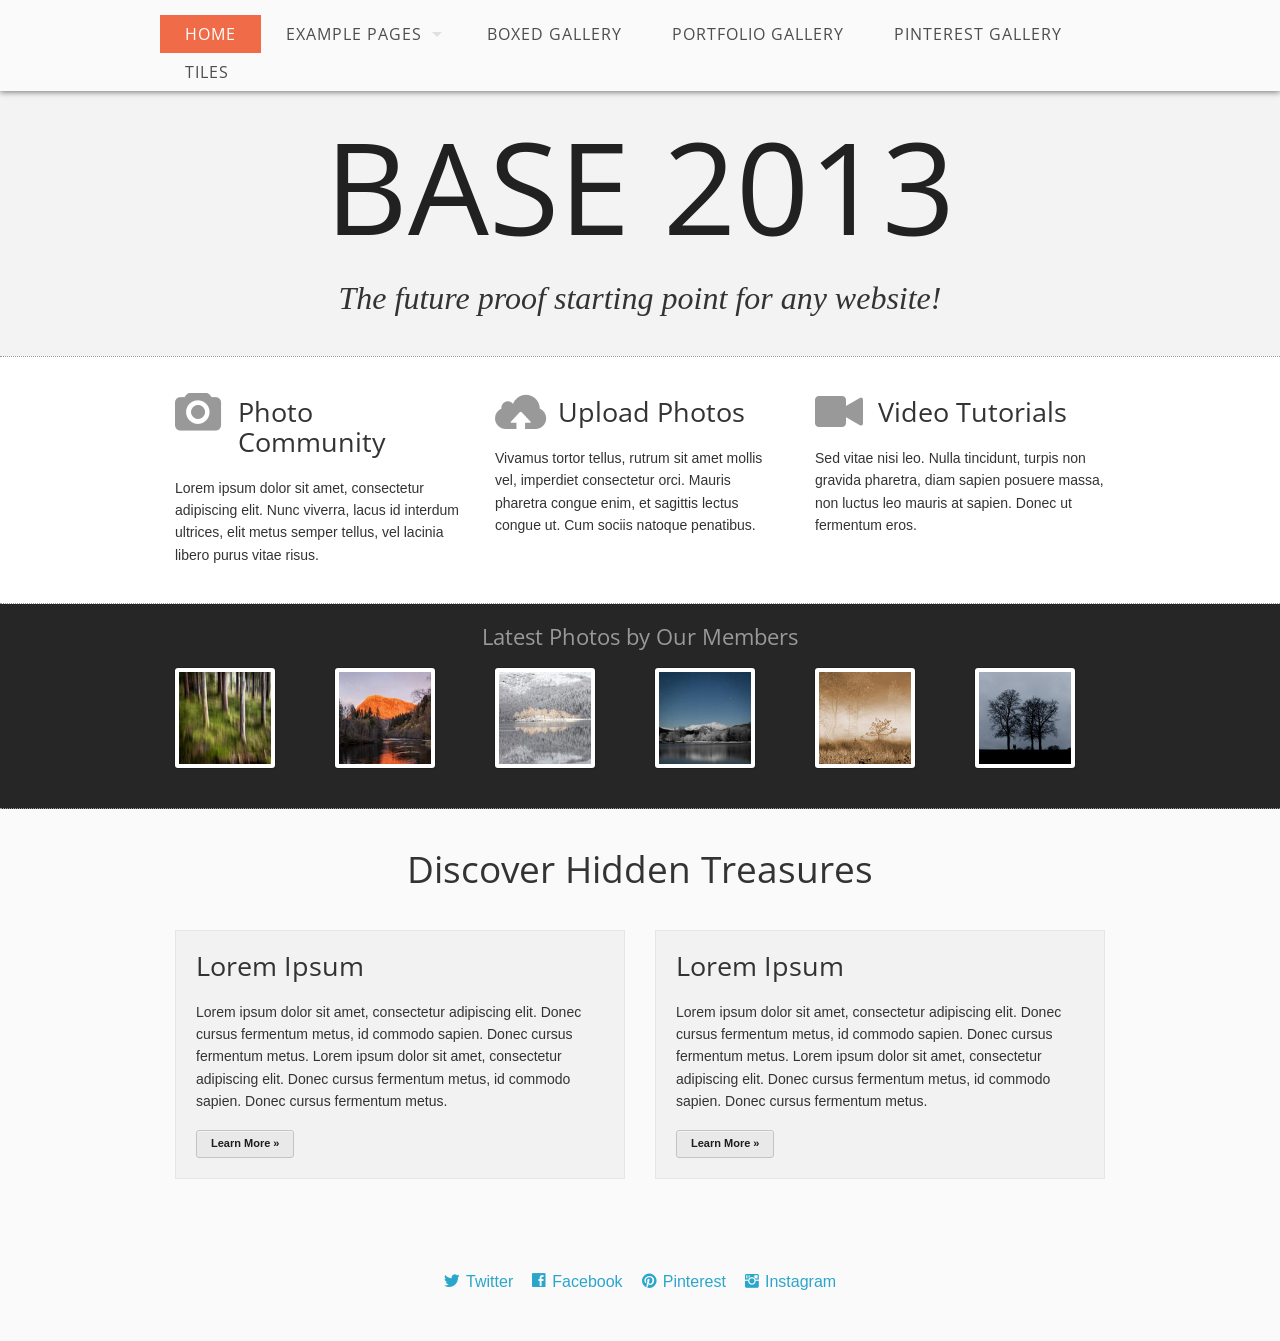
==== commit 8726834c: "Removing frontend template" ====
--- a/src/main/webapp/index.html
+++ b/src/main/webapp/index.html
@@ -1,642 +1,114 @@
-<!--
-Author: W3layouts
-Author URL: http://w3layouts.com
-License: Creative Commons Attribution 3.0 Unported
-License URL: http://creativecommons.org/licenses/by/3.0/
--->
 <!DOCTYPE html>
-<html>
+<!--[if lt IE 7]> <html class="no-js lt-ie9 lt-ie8 lt-ie7" lang="en"> <![endif]-->
+<!--[if IE 7]> <html class="no-js lt-ie9 lt-ie8" lang="en"> <![endif]-->
+<!--[if IE 8]> <html class="no-js lt-ie9" lang="en"> <![endif]-->
+<!--[if gt IE 8]><!--> <html class="no-js" lang="en"> <!--<![endif]-->
 <head>
-<title>Attention a Education School Category Flat Bootstrap Responsive Website Template | Home :: w3layouts</title>
-<!-- for-mobile-apps -->
-<meta name="viewport" content="width=device-width, initial-scale=1">
-<meta http-equiv="Content-Type" content="text/html; charset=utf-8" />
-<meta name="keywords" content="Attention Responsive web template, Bootstrap Web Templates, Flat Web Templates, Android Compatible web template, 
-Smartphone Compatible web template, free webdesigns for Nokia, Samsung, LG, SonyErricsson, Motorola web design" />
-<script type="application/x-javascript"> addEventListener("load", function() { setTimeout(hideURLbar, 0); }, false);
-		function hideURLbar(){ window.scrollTo(0,1); } </script>
-<!-- //for-mobile-apps -->
-<link href="css/bootstrap.css" rel="stylesheet" type="text/css" media="all" />
-<link href="css/style.css" rel="stylesheet" type="text/css" media="all" />
-<!-- js -->
-<script src="js/jquery-1.11.1.min.js"></script>
-<!-- //js -->
-<!--script-->
-	<script src="js/jquery.chocolat.js"></script>
-		<link rel="stylesheet" href="css/chocolat.css" type="text/css" media="screen" charset="utf-8">
-		<!--light-box-files-->
-	<script type="text/javascript" charset="utf-8">
-		$(function() {
-			$('.gallery-grid a').Chocolat();
-		});
-	</script>
-<!--script-->
-<!-- start-smoth-scrolling -->
-<script type="text/javascript" src="js/move-top.js"></script>
-<script type="text/javascript" src="js/easing.js"></script>
-<script type="text/javascript">
-	jQuery(document).ready(function($) {
-		$(".scroll").click(function(event){		
-			event.preventDefault();
-			$('html,body').animate({scrollTop:$(this.hash).offset().top},1000);
-		});
-	});
-</script>
-<!-- start-smoth-scrolling -->
-<link href='//fonts.googleapis.com/css?family=Open+Sans:400,300,300italic,400italic,600,600italic,700,700italic,800,800italic' rel='stylesheet' type='text/css'>
-<link href='//fonts.googleapis.com/css?family=Questrial' rel='stylesheet' type='text/css'>
+<title>Base 2013</title>
+<meta charset="utf-8">
+<meta name="viewport" content="width=device-width">
+<link rel="stylesheet" href="stylesheets/foundation.min.css">
+<link rel="stylesheet" href="stylesheets/main.css">
+<link rel="stylesheet" href="stylesheets/app.css">
+<script src="javascripts/modernizr.foundation.js"></script>
+<link rel="stylesheet" href="ligature/ligature.css">
+<!-- Google fonts -->
+<link href='http://fonts.googleapis.com/css?family=Open+Sans+Condensed:300|Playfair+Display:400italic' rel='stylesheet' type='text/css' />
+<!-- IE Fix for HTML5 Tags -->
+<!--[if lt IE 9]>
+<script src="http://html5shiv.googlecode.com/svn/trunk/html5.js"></script>
+<![endif]-->
 </head>
-	
 <body>
-<!-- header -->
-	<div class="header-top">
-		<div class="container">
-			<div class="header-top-left">
-				<p>But who has any right to find fault with a man.</p>
-			</div>
-			<div class="header-top-right">
-				<form>
-					<i class="glyphicon glyphicon-search" aria-hidden="true"></i><input type="text" value="Search Here..." onfocus="this.value = '';" onblur="if (this.value == '') {this.value = 'Search Here...';}" required="">
-				</form>
-			</div>
-			<div class="clearfix"> </div>
-		</div>
-	</div>
-	<div class="header">
-		<div class="container">
-			<div class="header-left">
-				<a href="index.html"><i class="glyphicon glyphicon-book" aria-hidden="true"></i>Attention <span>Best Liabrary Center</span></a>
-			</div>
-			<div class="header-left1">
-				<ul>
-					<li><i class="glyphicon glyphicon-earphone" aria-hidden="true"></i>Contact Us</li>
-					<li>+2000 890 560</li>
-				</ul>
-			</div>
-			<div class="header-right">
-				<ul>
-					<li><a href="#" class="facebook"></a></li>
-					<li><a href="#" class="twitter"></a></li>
-					<li><a href="#" class="be"></a></li>
-					<li><a href="#" class="p"></a></li>
-				</ul>
-			</div>
-			<div class="clearfix"> </div>
-		</div>
-	</div>
-<!-- //header -->
-<!-- banner -->
-	<div class="banner">
-		<div class="container"> 
-			<div class="banner-info">
-				<h1>Change is the end result<span> of all true learning.</span></h1>
-				<p>"Lorem ipsum dolor sit amet, consectetur adipiscing elit, sed do 
-					eiusmod tempor.</p>
-				<ul class="social-icons">
-					<li><a href="#" class="facebook"></a></li>
-					<li><a href="#" class="twitter"></a></li>
-					<li><a href="#" class="be"></a></li>
-					<li><a href="#" class="p"></a></li>
-				</ul>
-			</div>
-		</div>
-	</div>
-<!-- //banner -->
-<!-- header-nav -->
-	<div class="header-nav">
-		<div class="container">
-			<div class="header-nav-bottom">
-				<nav class="navbar navbar-default">
-					<!-- Brand and toggle get grouped for better mobile display -->
-					<div class="navbar-header">
-					  <button type="button" class="navbar-toggle collapsed" data-toggle="collapse" data-target="#bs-example-navbar-collapse-1">
-						<span class="sr-only">Toggle navigation</span>
-						<span class="icon-bar"></span>
-						<span class="icon-bar"></span>
-						<span class="icon-bar"></span>
-					  </button>
-					</div>
-					<!-- Collect the nav links, forms, and other content for toggling -->
-					<div class="collapse navbar-collapse nav-wil" id="bs-example-navbar-collapse-1">
-					 <ul class="nav navbar-nav">
-						<li class="active"><a href="index.html">Home</a></li>
-						<li><a href="#about" class="scroll">About</a></li>
-						<li><a href="#news" class="scroll">News & Events</a></li>
-						<li><a href="#gallery" class="scroll">Photo Gallery</a></li>
-						<li><a href="#contact" class="scroll">Contact Us</a></li>
-					  </ul>
-					</div><!-- /.navbar-collapse -->
-				</nav>
-			</div>
-		</div>
-	</div>
-<!-- //header-nav -->
-<!-- banner-bottom -->
-	<div class="banner-bottom">
-		<div class="container">
-			<div class="banner-bottom-grids">
-				<div class="col-md-6 banner-bottom-grid-left">
-					<h3>vel illum qui dolorem eum fugiat quo voluptas nulla pariatur magna aliqua</h3>
-					<div class="banner-bottom-grid-left-grids">
-						<div class="col-md-6 banner-bottom-grid-left-grdl">
-							<div class="banner-bottom-grid-fig">
-								<span class="glyphicon glyphicon-pencil" aria-hidden="true"></span>
-							</div>
-							<p>To take a trivial example, which of us ever undertakes 
-								laborious physical exercise.</p>
-						</div>
-						<div class="col-md-6 banner-bottom-grid-left-grdl">
-							<div class="banner-bottom-grid-fig">
-								<span class="glyphicon glyphicon-education" aria-hidden="true"></span>
-							</div>
-							<p>To take a trivial example, which of us ever undertakes 
-								laborious physical exercise.</p>
-						</div>
-						<div class="clearfix"> </div>
-					</div>
-					<div class="more">
-						<a href="#" class="hvr-shadow-radial">For More Info...</a>
-					</div>
-				</div>
-				<div class="col-md-6 banner-bottom-grid-right">
-					<div class="banner-bottom-grid-right1">
-						<div class="col-xs-4 banner-bottom-grid-right1-left">
-							<span class="glyphicon glyphicon-blackboard" aria-hidden="true"></span>
-						</div>
-						<div class="col-xs-8 banner-bottom-grid-right1-right">
-							<h4>which of us ever undertakes 
-								laborious physical exercise</h4>
-						</div>
-						<div class="clearfix"></div>
-						<p>But I must explain to you how all this mistaken idea of denouncing 
-							pleasure and praising pain was born.</p>
-					</div>
-					<div class="banner-bottom-grid-right2">
-						<div class="col-md-6 banner-bottom-grid-right2-grid1">
-							<span class="glyphicon glyphicon-send" aria-hidden="true"></span>
-							<p>But I must explain to you how all this mistaken idea.</p>
-						</div>
-						<div class="col-md-6 banner-bottom-grid-right2-grid2">
-							<span class="glyphicon glyphicon-book" aria-hidden="true"></span>
-							<p>But I must explain to you how all this mistaken idea.</p>
-						</div>
-					</div>
-				</div>
-				<div class="clearfix"></div>
-			</div>
-		</div>
-	</div>
-<!-- //banner-bottom -->
-<!-- about -->
-	<div class="about" id="about">
-		<div class="container">
-			<div class="about-grids">
-				<div class="col-md-6 about-grid-left">
-					<img src="images/1.jpg" alt=" " class="img-responsive" />
-				</div>
-				<div class="col-md-6 about-grid-right">
-					<h3>To take a trivial example, which of us ever
-						physical exercise, except exercitationem</h3>
-					<p>Ut enim ad minima veniam, quis nostrum exercitationem ullam corporis suscipit 
-						laboriosam, nisi ut aliquid ex ea commodi consequatur nihil molestiae consequatur, 
-						vel illum.</p>
-					<div class="more">
-						<a href="#" class="hvr-shadow-radial">Learn More</a>
-					</div>
-				</div>
-				<div class="clearfix"> </div>
-			</div>
-		</div>
-	</div>
-<!-- //about -->
-<!-- testimonials -->
-	<div class="testimonials">
-		<div class="container">
-			<h3>Testimonials</h3>
-			<div class="testimonials-grids">
-				<ul id="flexiselDemo1">			
-					<li>
-						<div class="testimonials-grid">
-							<div class="col-xs-5 testimonials-grid-left">
-								<img src="images/1.png" alt=" " class="img-responsive" />
-							</div>
-							<div class="col-xs-7 testimonials-grid-right">
-								<div class="rating">
-									<span>☆</span>
-									<span>☆</span>
-									<span>☆</span>
-									<span>☆</span>
-									<span>☆</span>
-								</div>
-								<p>Itaque earum rerum hic tenetur a sapiente delectus.<span>Laura</span></p>
-							</div>
-							<div class="clearfix"> </div>
-						</div>
-					</li>
-					<li>
-						<div class="testimonials-grid">
-							<div class="col-xs-5 testimonials-grid-left">
-								<img src="images/3.png" alt=" " class="img-responsive" />
-							</div>
-							<div class="col-xs-7 testimonials-grid-right">
-								<div class="rating">
-									<span>☆</span>
-									<span>☆</span>
-									<span>☆</span>
-									<span>☆</span>
-									<span>☆</span>
-								</div>
-								<p>Itaque earum rerum hic tenetur a sapiente delectus.<span>James</span></p>
-							</div>
-							<div class="clearfix"> </div>
-						</div>
-					</li>
-					<li>
-						<div class="testimonials-grid">
-							<div class="col-xs-5 testimonials-grid-left">
-								<img src="images/2.png" alt=" " class="img-responsive" />
-							</div>
-							<div class="col-xs-7 testimonials-grid-right">
-								<div class="rating">
-									<span>☆</span>
-									<span>☆</span>
-									<span>☆</span>
-									<span>☆</span>
-									<span>☆</span>
-								</div>
-								<p>Itaque earum rerum hic tenetur a sapiente delectus.<span>williumson</span></p>
-							</div>
-							<div class="clearfix"> </div>
-						</div>
-					</li>
-				</ul>
-					<script type="text/javascript">
-							$(window).load(function() {
-								$("#flexiselDemo1").flexisel({
-									visibleItems: 3,
-									animationSpeed: 1000,
-									autoPlay: true,
-									autoPlaySpeed: 3000,    		
-									pauseOnHover: true,
-									enableResponsiveBreakpoints: true,
-									responsiveBreakpoints: { 
-										portrait: { 
-											changePoint:480,
-											visibleItems: 1
-										}, 
-										landscape: { 
-											changePoint:640,
-											visibleItems:2
-										},
-										tablet: { 
-											changePoint:768,
-											visibleItems: 2
-										}
-									}
-								});
-								
-							});
-					</script>
-					<script type="text/javascript" src="js/jquery.flexisel.js"></script>
-			</div>
-		</div>
-	</div>
-<!-- //testimonials -->
-<!-- news -->
-	<div class="news" id="news">
-		<div class="container">
-			<h3>News & Events</h3>
-			<div class="latest-news">
-				<div class="latest-news-grids">
-					<div class="col-md-6 latest-news-grid">
-						<div class="col-xs-4 latest-news-grid-left">
-							<img src="images/13.jpg" alt=" " class="img-responsive" />
-						</div>
-						<div class="col-xs-8 latest-news-grid-right">
-							<p><i class="glyphicon glyphicon-calendar" aria-hidden="true"></i><span>September 25th 2015</span></p>
-							<h4>fugiat quo voluptas nulla pariatur</h4>
-							<p class="man">But who has any right to find fault with a man who 
-							chooses to enjoy.</p>
-						</div>
-						<div class="clearfix"> </div>
-					</div>
-					<div class="col-md-6 latest-news-grid">
-						<div class="col-xs-4 latest-news-grid-left">
-							<img src="images/14.jpg" alt=" " class="img-responsive" />
-						</div>
-						<div class="col-xs-8 latest-news-grid-right">
-							<p><i class="glyphicon glyphicon-calendar" aria-hidden="true"></i><span>September 25th 2015</span></p>
-							<h4>fugiat quo voluptas nulla pariatur</h4>
-							<p class="man">But who has any right to find fault with a man who 
-							chooses to enjoy.</p>
-						</div>
-						<div class="clearfix"> </div>
-					</div>
-					<div class="clearfix"> </div>
-				</div>
-				<div class="latest-news-grids">
-					<div class="col-md-6 latest-news-grid">
-						<div class="col-xs-4 latest-news-grid-left">
-							<img src="images/15.jpg" alt=" " class="img-responsive" />
-						</div>
-						<div class="col-xs-8 latest-news-grid-right">
-							<p><i class="glyphicon glyphicon-calendar" aria-hidden="true"></i><span>September 25th 2015</span></p>
-							<h4>fugiat quo voluptas nulla pariatur</h4>
-							<p class="man">But who has any right to find fault with a man who 
-							chooses to enjoy.</p>
-						</div>
-						<div class="clearfix"> </div>
-					</div>
-					<div class="col-md-6 latest-news-grid">
-						<div class="col-xs-4 latest-news-grid-left">
-							<img src="images/16.jpg" alt=" " class="img-responsive" />
-						</div>
-						<div class="col-xs-8 latest-news-grid-right">
-							<p><i class="glyphicon glyphicon-calendar" aria-hidden="true"></i><span>September 25th 2015</span></p>
-							<h4>fugiat quo voluptas nulla pariatur</h4>
-							<p class="man">But who has any right to find fault with a man who 
-							chooses to enjoy.</p>
-						</div>
-						<div class="clearfix"> </div>
-					</div>
-					<div class="clearfix"> </div>
-				</div>
-			</div>
-			<div class="news-grid">
-				<div class="col-md-4 news-grid-left">
-					<div class="news-grid-left1">
-						<div class="news-grid-left-top">
-							<p><i class="glyphicon glyphicon-calendar" aria-hidden="true"></i><span>September 25th 2015 at 10:30 AM</span></p>
-						</div>
-						<h4>perferendis doloribus asperiores</h4>
-						<p class="vel">Quis autem vel eum iure reprehenderit qui in ea voluptate velit 
-							esse quam nihil molestiae consequatur.</p>
-						<div class="news-pos">
-							<p>Vel illum qui dolorem eum 
-								fugiat quo voluptas nulla pariatur</p>
-						</div>
-					</div>
-				</div>
-				<div class="col-md-4 news-grid-left">
-					<div class="news-grid-left2">
-						<div class="news-grid-left-top">
-							<p><i class="glyphicon glyphicon-calendar" aria-hidden="true"></i><span>September 25th 2015 at 10:30 AM</span></p>
-						</div>
-						<h4>perferendis doloribus asperiores</h4>
-						<p class="vel">Quis autem vel eum iure reprehenderit qui in ea voluptate velit 
-							esse quam nihil molestiae consequatur.</p>
-						<div class="news-pos">
-							<p>Vel illum qui dolorem eum 
-								fugiat quo voluptas nulla pariatur</p>
-						</div>
-					</div>
-				</div>
-				<div class="col-md-4 news-grid-left">
-					<div class="news-grid-left3">
-						<div class="news-grid-left-top">
-							<p><i class="glyphicon glyphicon-calendar" aria-hidden="true"></i><span>September 25th 2015 at 10:30 AM</span></p>
-						</div>
-						<h4>perferendis doloribus asperiores</h4>
-						<p class="vel">Quis autem vel eum iure reprehenderit qui in ea voluptate velit 
-							esse quam nihil molestiae consequatur.</p>
-						<div class="news-pos">
-							<p>Vel illum qui dolorem eum 
-								fugiat quo voluptas nulla pariatur</p>
-						</div>
-					</div>
-				</div>
-				<div class="clearfix"> </div>
-			</div>
-			<div class="newsletter">
-				<form>
-					<input type="text" value="Enter Your Mail..." onfocus="this.value = '';" onblur="if (this.value == '') {this.value = 'Enter Your Mail...';}" required="">
-					<input type="submit" value="Subscribe" >
-				</form>
-			</div>
-		</div>
-	</div>
-<!-- //news -->
-<!-- gallery -->
-	<div id="gallery" class="gallery">
-		<div class="container">
-			<h3>Photo Gallery</h3>
-			<div class="gallery-grids">
-				<div class="gallery-grid">
-					<div class="gallery-grid1">
-						<figure class="effect-bubba">
-							<a href="images/5.jpg" rel="title" class="b-link-stripe b-animate-go  thickbox">
-								<img src="images/5.jpg" alt=" " class="img-responsive" />
-								<figcaption>
-									<h4>Enimet pulvinar posuere</h4>
-									<p>In sit amet sapien eros Integer dolore magna aliqua</p>	
-								</figcaption>
-							</a>
-						</figure>
-					</div>
-					<div class="gallery-grid1">
-						<figure class="effect-bubba">
-							<a href="images/9.jpg" rel="title" class="b-link-stripe b-animate-go  thickbox">
-								<img src="images/9.jpg" alt=" " class="img-responsive" />
-								<figcaption>
-									<h4 class="hjk">Enimet pulvinar</h4>
-									<p>In sit amet sapien eros</p>	
-								</figcaption>
-							</a>
-						</figure>
-					</div>
-				</div>
-				<div class="gallery-grid">
-					<div class="gallery-grid1">
-						<figure class="effect-bubba">
-							<a href="images/10.jpg" rel="title" class="b-link-stripe b-animate-go  thickbox">
-								<img src="images/10.jpg" alt=" " class="img-responsive" />
-								<figcaption>
-									<h4 class="hjk">Enimet pulvinar</h4>
-									<p>In sit amet sapien eros</p>	
-								</figcaption>
-							</a>
-						</figure>
-					</div>
-					<div class="gallery-grid1">
-						<figure class="effect-bubba">
-							<a href="images/6.jpg" rel="title" class="b-link-stripe b-animate-go  thickbox">
-								<img src="images/6.jpg" alt=" " class="img-responsive" />
-								<figcaption>
-									<h4>Enimet pulvinar posuere</h4>
-									<p>In sit amet sapien eros Integer dolore magna aliqua</p>	
-								</figcaption>
-							</a>
-						</figure>
-					</div>
-				</div>
-				<div class="gallery-grid">
-					<div class="gallery-grid1">
-						<figure class="effect-bubba">
-							<a href="images/7.jpg" rel="title" class="b-link-stripe b-animate-go  thickbox">
-								<img src="images/7.jpg" alt=" " class="img-responsive" />
-								<figcaption>
-									<h4>Enimet pulvinar posuere</h4>
-									<p>In sit amet sapien eros Integer dolore magna aliqua</p>	
-								</figcaption>
-							</a>
-						</figure>
-					</div>
-					<div class="gallery-grid1">
-						<figure class="effect-bubba">
-							<a href="images/11.jpg" rel="title" class="b-link-stripe b-animate-go  thickbox">
-								<img src="images/11.jpg" alt=" " class="img-responsive" />
-								<figcaption>
-									<h4 class="hjk">Enimet pulvinar</h4>
-									<p>In sit amet sapien eros</p>	
-								</figcaption>
-							</a>
-						</figure>
-					</div>
-				</div>
-				<div class="gallery-grid">
-					<div class="gallery-grid1">
-						<figure class="effect-bubba">
-							<a href="images/12.jpg" rel="title" class="b-link-stripe b-animate-go  thickbox">
-								<img src="images/12.jpg" alt=" " class="img-responsive" />
-								<figcaption>
-									<h4 class="hjk">Enimet pulvinar</h4>
-									<p>In sit amet sapien eros</p>	
-								</figcaption>
-							</a>
-						</figure>
-					</div>
-					<div class="gallery-grid1">
-						<figure class="effect-bubba">
-							<a href="images/8.jpg" rel="title" class="b-link-stripe b-animate-go  thickbox">
-								<img src="images/8.jpg" alt=" " class="img-responsive" />
-								<figcaption>
-									<h4>Enimet pulvinar posuere</h4>
-									<p>In sit amet sapien eros Integer dolore magna aliqua</p>	
-								</figcaption>
-							</a>
-						</figure>
-					</div>
-				</div>
-				<div class="clearfix"> </div>
-			</div>
-		</div>
-	</div>
-<!-- //gallery -->
-<!-- contact -->
-	<div id="contact" class="contact">
-		<div class="container">
-			<h3>How To Find Us</h3>
-			<div class="contact-bottom">
-				<iframe src="https://www.google.com/maps/embed?pb=!1m18!1m12!1m3!1d2564.958900464012!2d36.23097800000001!3d49.993379999999995!2m3!1f0!2f0!3f0!3m2!1i1024!2i768!4f13.1!3m3!1m2!1s0x4127a0f009ab9f07%3A0xa21e10f67fa29ce!2sGeorgia+Education+Center!5e0!3m2!1sen!2sin!4v1436943860334" frameborder="0" style="border:0" allowfullscreen></iframe>
-			</div>
-			<div class="col-md-4 contact-left">
-				<h4>Address</h4>
-				<p>est eligendi optio cumque nihil impedit quo minus id quod maxime
-					<span>26 56D Rescue,US</span></p>
-				<ul>
-					<li>Free Phone :+1 078 4589 2456</li>
-					<li>Telephone :+1 078 4589 2456</li>
-					<li>Fax :+1 078 4589 2456</li>
-					<li><a href="mailto:info@example.com">info@example.com</a></li>
-				</ul>
-			</div>
-			<div class="col-md-8 contact-left">
-				<h4>Contact Form</h4>
-				<form>
-					<input type="text" value="Name" onfocus="this.value = '';" onblur="if (this.value == '') {this.value = 'Name';}" required="">
-					<input type="email" value="Email" onfocus="this.value = '';" onblur="if (this.value == '') {this.value = 'Email';}" required="">
-					<input type="text" value="Telephone" onfocus="this.value = '';" onblur="if (this.value == '') {this.value = 'Telephone';}" required="">
-					<textarea type="text"  onfocus="this.value = '';" onblur="if (this.value == '') {this.value = 'Message...';}" required="">Message...</textarea>
-					<input type="submit" value="Submit" >
-					<input type="reset" value="Clear" >
-
-				</form>
-			</div>
-			<div class="clearfix"> </div>
-		</div>
-	</div>
-<!-- //contact -->
-<!-- footer -->
-	<div class="footer">	
-		<div class="container">
-			<div class="footer-grids">
-				<div class="col-md-3 footer-grid">
-					<h3 class="title">Services</h3>
-					<ul>
-						<li><a href="#">Rerum hic tenetur</a></li>
-						<li><a href="#">Molestiae non recusandae</a></li>
-						<li><a href="#">Voluptates repudiandae</a></li>
-						<li><a href="#">Necessitatibus saepe</a></li>
-						<li><a href="#">Debitis aut rerum</a></li>
-					</ul>
-				</div>
-				<div class="col-md-3 footer-grid">
-					<h3 class="title">Information</h3>
-					 <ul>
-						<li><a href="#">Quibusdam et aut</a></li>
-						<li><a href="#">Testimonals</a></li>
-						<li><a href="#">Archives</a></li>
-						<li><a href="#">Our Staff</a></li>
-					</ul>
-				</div>
-				<div class="col-md-3 footer-grid">
-					<h3 class="title">More details</h3>
-					<ul>
-						<li><a href="#">About us</a></li>
-						<li><a href="#">Privacy Policy</a></li>
-						<li><a href="#">Terms &amp; Conditions</a></li>
-						<li><a href="#">Sitemap</a></li>
-					</ul>
-				</div>
-				<div class="col-md-3 footer-grid contact-grid">
-						<h3 class="title">Contact us</h3>
-						<ul>
-							<li><span class="glyphicon glyphicon-map-marker" aria-hidden="true"></span>Newyork Still Road.</li>							
-							<li class="adrs">756 gt globel Place</li>
-							<li><span class="glyphicon glyphicon-earphone" aria-hidden="true"></span>+000 100 444 1111</li>
-							<li><span class="glyphicon glyphicon-envelope" aria-hidden="true"></span><a href="mailto:example@mail.com">mail@example.com</a></li>
-						</ul>
-				</div>
-				<div class="clearfix"> </div>
-			</div>
-		</div>
-	</div>
-	<div class="copy">
-		<div class="container">
-			<div class="copy-left">
-				<p>Copyright © 2016 Attention. All rights reserved | Design by <a href="http://w3layouts.com">W3layouts</a></p>
-			</div>
-			<div class="copy-left-right">
-				<ul>
-					<li><a href="#" class="facebook"></a></li>
-					<li><a href="#" class="twitter"></a></li>
-					<li><a href="#" class="be"></a></li>
-					<li><a href="#" class="p"></a></li>					
-				</ul>	
-			</div>
-			<div class="clearfix"> </div>
-		</div>
-	</div>
-<!--//footer-->
-<!-- for bootstrap working -->
-		<script src="js/bootstrap.js"> </script>
-<!-- //for bootstrap working -->
-<!-- here stars scrolling icon -->
-	<script type="text/javascript">
-		$(document).ready(function() {
-			/*
-				var defaults = {
-				containerID: 'toTop', // fading element id
-				containerHoverID: 'toTopHover', // fading element hover id
-				scrollSpeed: 1200,
-				easingType: 'linear' 
-				};
-			*/
-								
-			$().UItoTop({ easingType: 'easeOutQuart' });
-								
-			});
-	</script>
-<!-- //here ends scrolling icon -->
+<!-- ######################## Main Menu ######################## -->
+<nav>
+  <div class="twelve columns header_nav">
+    <div class="row">
+      <ul id="menu-header" class="nav-bar horizontal">
+        <li class="active"><a href="index.html">Home</a></li>
+        <li class="has-flyout"> <a href="#">Example Pages</a><a href="#" class="flyout-toggle"></a>
+          <ul class="flyout">
+            <!-- Flyout Menu -->
+            <li class="has-flyout"><a href="blog.html">Blog</a></li>
+            <li class="has-flyout"><a href="blog-single.html">Blog Single Page</a></li>
+            <li class="has-flyout"><a href="products-page.html">Products Page</a></li>
+            <li class="has-flyout"><a href="product-single.html">Product Single</a></li>
+            <li class="has-flyout"><a href="pricing-table.html">Pricing Table</a></li>
+            <li class="has-flyout"><a href="contact.html">Contact Page</a></li>
+          </ul>
+        </li>
+        <!-- END Flyout Menu -->
+        <li ><a href="galleries.html">Boxed Gallery</a></li>
+        <li ><a href="portfolio.html">Portfolio Gallery</a></li>
+        <li ><a href="pinterest-style.html">Pinterest Gallery</a></li>
+        <li ><a href="tiles.html">Tiles</a></li>
+      </ul>
+      <script>$('ul#menu-header').nav-bar();</script>
+    </div>
+  </div>
+</nav>
+<!-- ######################## Header ######################## -->
+<header>
+  <h1 class="heading_supersize">BASE 2013</h1>
+  <h2 class="welcome_text">The future proof starting point for any website!</h2>
+</header>
+<!-- ######################## Section ######################## -->
+<section class="section_light">
+  <div class="row">
+    <div class="four columns">
+      <h3><span class="dropcap_red lsf-icon-dropcap" title="camera"></span> Photo Community</h3>
+      <p>Lorem ipsum dolor sit amet, consectetur adipiscing elit. Nunc viverra, lacus id interdum ultrices, elit metus semper tellus, vel lacinia libero purus vitae risus.</p>
+    </div>
+    <div class="four columns">
+      <h3><span class="dropcap_black lsf-icon-dropcap" title="cloud"></span> Upload Photos</h3>
+      <p> Vivamus tortor tellus, rutrum sit amet mollis vel, imperdiet consectetur orci. Mauris pharetra congue enim, et sagittis lectus congue ut. Cum sociis natoque penatibus.</p>
+    </div>
+    <div class="four columns">
+      <h3><span class="dropcap_black lsf-icon-dropcap" title="video"></span> Video Tutorials</h3>
+      <p>Sed vitae nisi leo. Nulla tincidunt, turpis non gravida pharetra, diam sapien posuere massa, non luctus leo mauris at sapien. Donec ut fermentum eros.</p>
+    </div>
+  </div>
+</section>
+<!-- ######################## Section ######################## -->
+<section  class="section_dark">
+  <div class="row">
+    <h2>Latest Photos by Our Members</h2>
+    <div class="two columns"> <a href="#" class="th"><img src="images/thumb1.jpg" width="100" height="100" alt=""></a> </div>
+    <div class="two columns"> <a href="#" class="th"><img src="images/thumb2.jpg" width="100" height="100" alt=""></a> </div>
+    <div class="two columns"> <a href="#" class="th"><img src="images/thumb3.jpg" width="100" height="100" alt=""></a> </div>
+    <div class="two columns"> <a href="#" class="th"><img src="images/thumb4.jpg" width="100" height="100" alt=""></a> </div>
+    <div class="two columns"> <a href="#" class="th"><img src="images/thumb5.jpg" width="100" height="100" alt=""></a> </div>
+    <div class="two columns"> <a href="#" class="th"><img src="images/thumb6.jpg" width="100" height="100" alt=""></a> </div>
+  </div>
+</section>
+<!-- ######################## Section ######################## -->
+<section class="section_main">
+  <h2 style="text-align:center">Discover Hidden Treasures</h2>
+  <div class="row">
+    <article class="six columns">
+      <div class="panel">
+        <h3>Lorem Ipsum</h3>
+        <p>Lorem ipsum dolor sit amet, consectetur adipiscing elit. Donec cursus fermentum metus, id commodo sapien. Donec cursus fermentum metus. Lorem ipsum dolor sit amet, consectetur adipiscing elit. Donec cursus fermentum metus, id commodo sapien. Donec cursus fermentum metus.</p>
+        <a href="#" class="button secondary small radius">Learn More &raquo;</a> </div>
+    </article>
+    <article class="six columns">
+      <div class="panel">
+        <h3>Lorem Ipsum</h3>
+        <p>Lorem ipsum dolor sit amet, consectetur adipiscing elit. Donec cursus fermentum metus, id commodo sapien. Donec cursus fermentum metus. Lorem ipsum dolor sit amet, consectetur adipiscing elit. Donec cursus fermentum metus, id commodo sapien. Donec cursus fermentum metus.</p>
+        <a href="#" class="button secondary small radius">Learn More &raquo;</a> </div>
+    </article>
+  </div>
+</section>
+<!-- ######################## Footer ######################## -->
+<footer>
+  <div class="row">
+    <div class="twelve columns footer"> <a href="#" class="lsf-icon" style="font-size:16px; margin-right:15px" title="twitter">Twitter</a> <a href="#" class="lsf-icon" style="font-size:16px; margin-right:15px" title="facebook">Facebook</a> <a href="#" class="lsf-icon" style="font-size:16px; margin-right:15px" title="pinterest">Pinterest</a> <a href="#" class="lsf-icon" style="font-size:16px" title="instagram">Instagram</a> </div>
+  </div>
+</footer>
+<!-- ######################## Scripts ######################## -->
+<!-- Included JS Files (Compressed) -->
+<script src="javascripts/foundation.min.js"></script>
+<!-- Initialize JS Plugins -->
+<script src="javascripts/app.js"></script>
 </body>
 </html>
--- a/src/main/webapp/stylesheets/main.css
+++ b/src/main/webapp/stylesheets/main.css
@@ -0,0 +1,619 @@
+/* Css Theme by CssTemplateHeaven - www.csstemplateheaven.com */
+
+/**************************************************************************************/
+/*----------------------------------- LigaTure Symbols ------------------------------*/
+/************************************************************************************/
+
+/* CSS */
+
+@font-face {
+    font-family: 'LigatureSymbols';
+    src: url('LigatureSymbols-2.05.eot');
+    src: url('LigatureSymbols-2.05.eot?#iefix') format('embedded-opentype'),
+         url('LigatureSymbols-2.05.woff') format('woff'),
+         url('LigatureSymbols-2.05.ttf') format('truetype'),
+         url('LigatureSymbols-2.05.svg#LigatureSymbols') format('svg');
+    src: url('LigatureSymbols-2.05.ttf') format('truetype');
+    font-weight: normal;
+    font-style: normal;
+}
+
+.lsf {
+  font-family: 'LigatureSymbols';
+  -webkit-text-rendering: optimizeLegibility;
+  -moz-text-rendering: optimizeLegibility;
+  -ms-text-rendering: optimizeLegibility;
+  -o-text-rendering: optimizeLegibility;
+  text-rendering: optimizeLegibility;
+  -webkit-font-smoothing: antialiased;
+  -moz-font-smoothing: antialiased;
+  -ms-font-smoothing: antialiased;
+  -o-font-smoothing: antialiased;
+  font-smoothing: antialiased;
+}
+
+.lsf-icon:before {
+  content:attr(title);
+  margin-right:0.3em;
+  font-size:64px;
+  font-family: 'LigatureSymbols';
+  -webkit-text-rendering: optimizeLegibility;
+  -moz-text-rendering: optimizeLegibility;
+  -ms-text-rendering: optimizeLegibility;
+  -o-text-rendering: optimizeLegibility;
+  text-rendering: optimizeLegibility;
+  -webkit-font-smoothing: antialiased;
+  -moz-font-smoothing: antialiased;
+  -ms-font-smoothing: antialiased;
+  -o-font-smoothing: antialiased;
+  font-smoothing: antialiased;
+}
+
+.lsf-icon-dropcap:before {
+  content:attr(title);
+  font-size:64px;
+  font-family: 'LigatureSymbols';
+  -webkit-text-rendering: optimizeLegibility;
+  -moz-text-rendering: optimizeLegibility;
+  -ms-text-rendering: optimizeLegibility;
+  -o-text-rendering: optimizeLegibility;
+  text-rendering: optimizeLegibility;
+  -webkit-font-smoothing: antialiased;
+  -moz-font-smoothing: antialiased;
+  -ms-font-smoothing: antialiased;
+  -o-font-smoothing: antialiased;
+  font-smoothing: antialiased;
+}
+
+body {background: #fafafa}
+
+.row {width: 960px}
+
+hr {
+    -moz-border-bottom-colors: none;
+    -moz-border-left-colors: none;
+    -moz-border-right-colors: none;
+    -moz-border-top-colors: none;
+    border-color: #999;
+    border-image: none;
+    border-style: dotted;
+    border-width: 1px 0 0;
+    clear: both;
+    height: 0;
+    margin: 22px 0 21px;
+}
+
+.page_wrap {margin: 0 auto 25px}
+
+header {background: #f3f3f3; clear:both; padding: 20px 0 40px}
+
+.header_nav {background: #fafafa; padding: 15px 0 0; box-shadow: 0 1px 6px rgba(34, 25, 25, 0.6); z-index: 999}
+.header_nav_fullwidth {background: #fafafa; padding: 10px 0 2px; margin-bottom: 25px; box-shadow: 0 1px 3px rgba(34, 25, 25, 0.4)}
+
+
+.blog_post {clear: both; padding: 15px 0; overflow:auto; margin-bottom: 20px; background:#FFF; box-shadow: 0 1px 3px rgba(34, 25, 25, 0.4)}
+.blog_post h3 {margin-top:0}
+.blog_post img {}
+.post_meta {color: #999; font-size: 14px; margin-bottom: 20px}
+
+.featured_post {}
+.featured_post img {margin: 12px 0}
+.featured_post h3 {margin:10px 0 0; color: #000}
+
+p {color: #333}
+.welcome_text {font-size: 32px; margin-bottom: 0; text-align:center; font-weight: normal; font-family:Georgia, "Times New Roman", Times, serif; font-style:italic}
+.excerpt {font-size: 24px; margin-bottom: 0; font-weight: normal; font-family:Georgia, "Times New Roman", Times, serif; font-style:italic}
+
+h1,h2,h3,h4 {font-family:'Open Sans Condensed',sans-serif; font-weight: normal; color: #333; margin: 20px 0}
+
+/* sections */
+.section_light {background: #FFF; border-top: 1px dotted #999; border-bottom: 1px dotted #999; padding: 20px 0; clear:both}
+.section_light h1 {text-align: center; border-bottom: 1px dotted #999; padding-bottom: 20px; margin: 0 0 20px 0}
+
+.section_dark {background: #262626; border-top: 0; border-bottom: 1px dotted #999; padding: 20px 0 40px}
+.section_dark h2 {color: #999999; margin: 0 0 20px 0; font-size: 22px; text-align: center}
+
+.section_main {padding: 20px 0}
+.section_main h2 {padding: 0 0 20px}
+
+/* END Frontpage sections */
+
+
+.heading_supersize {font-size: 128px; text-align:center; font-weight: normal; line-height: 150px; margin:0 0 10px; color: #212121}
+.heading_largesize {font-size: 34px; text-align:; font-weight: normal}
+
+.dropcap_red, 
+.dropcap_black {  
+            border-radius: 100px 100px 100px 100px;
+            display: block;
+			float: left;
+			font-size: 18px;
+			line-height: 10px;
+			margin: 10px 28px 0 0;
+			text-align: center;
+			width: 35px;
+}
+
+.dropcap_red {background: none; color: #999}
+.dropcap_black {background: none; color: #999}
+
+.panel {}
+
+.panel.callout {background: #FE563B; border: 1px solid #CCC}
+
+.panel.callout p, .panel.callout h4 {color: #fff}
+
+ul.accordion > li.active {
+    border-top: 3px solid #f34c31;
+}
+
+dl.tabs dd.active {
+    border-top: 3px solid #f34c31;
+    margin-top: -3px;
+}
+
+dl.tabs dd.active a {background: #fff}
+
+.nav-bar {margin-top: 0; background: none}
+.nav-bar > li {border: 0; padding: 0; font-family: 'Open Sans Condensed',sans-serif; letter-spacing: 1px; box-shadow: none}
+.nav-bar > li > a:first-child {font-size: 16px; text-transform: uppercase; padding: 0 25px}
+.nav-bar > li:last-child {border: 0; box-shadow: none}
+.nav-bar > li.active:hover { background: #000; cursor: default; }{}
+.nav-bar > li:hover { background: #eeeeee; color: #000;         
+        -webkit-transition: all .2s ease-in-out;
+        -moz-transition: all .2s ease-in-out;
+        -ms-transition: all .2s ease-in-out;
+        -o-transition: all .2s ease-in-out;
+        transition: all .2s ease-in-out; 
+}
+
+.nav-bar > li > a { color: #4d4d4d}
+.nav-bar > li > a:hover { color: #000;}
+.active a {background:#F06B48; color: #FFF}
+
+.nav-bar > li.has-flyout > a:first-child:after { content: ""; display: block; width: 0; height: 0; border: solid 5px; border-color: #e0e0e0 transparent transparent transparent; position: absolute; right: 20px; top: 17px; }
+
+.nav-bar > li.has-flyout > a:hover:first-child:after { content: ""; display: block; width: 0; height: 0; border: solid 5px; border-color: #e0e0e0 transparent transparent transparent; position: absolute; right: 20px; top: 17px; }
+
+
+.flyout {background: #FAFAFA; border-radius: 5px; border: 0; margin-top: -1px; box-shadow: 0 3px 10px rgba(0, 0, 0, 0.7);}
+
+ul.flyout li, .nav-bar li ul li { border-left: 0}
+ul.flyout li a, .nav-bar li ul li a { background: #FAFAFA; color:#666; border: 0; font-size: 16px;}
+ul.flyout li a:hover, .nav-bar li ul li a:hover { background: #151515; color: #fff; border: 0;         
+        -webkit-transition: all .2s ease-in-out;
+        -moz-transition: all .2s ease-in-out;
+        -ms-transition: all .2s ease-in-out;
+        -o-transition: all .2s ease-in-out;
+        transition: all .2s ease-in-out; 
+		}
+		
+/* nav bar vertical */
+
+
+.nav-bar.vertical > li {border:0;}
+
+.nav-bar.vertical > li:last-child {border:0}
+		
+/* gallery menu */
+
+.gallery-nav-bar {list-style:none; text-align: center; padding-top:10px; font-family: 'Open Sans Condensed',sans-serif; letter-spacing: 2px; text-transform: uppercase}
+.gallery-nav-bar li {display: inline-block; margin-right: 1px}
+
+.gallery-nav-bar li {padding: 3px 12px}
+
+.gallery-nav-bar li a {color: #000; padding: 3px 12px}
+
+.gallery-nav-bar li a:hover {background: #C02702; color: #FFF; padding: 3px 12px; border-radius: 3px}
+
+
+.footer {text-align:center; padding: 50px 0}
+
+/*-------------------------------------------------------------------------------------------------*/
+/* Masonry
+/*-------------------------------------------------------------------------------------------------*/
+
+.centered { margin: 0 auto; }
+
+.box {
+  margin: 5px;
+  padding: 10px;
+  background: #fff;
+  border: 0;
+  box-shadow: 0 1px 3px rgba(34, 25, 25, 0.4);
+  font-size: 100%;
+  line-height: 1.4em;
+  float: left;
+}
+
+.box p {font-size: 12px; margin: 0; padding: 12px 0}
+
+.box h2 {
+  font-size: 14px;
+  font-weight: 200;
+}
+
+.box h4 {
+  margin-bottom: 0; font-size: 14px; font-family:Georgia, "Times New Roman", Times, serif; padding: 0px;
+}
+
+.box img,
+#tumblelog img {
+  display: block;
+  width: 100%;
+}
+
+
+.box_comment {background: #fafafa; border-bottom: 1px solid #CCC; padding: 8px; soverflow: hidden;}
+.box_comment p {font-size: 11px; padding: 0px; margin:0}
+
+.rtl .box {
+  float: right;
+  text-align: right; 
+  direction: rtl;
+}
+
+.col1 {width: 80px}
+.col2 {width: 217px}
+.col3 {width: 280px}
+.col4 {width: 380px}
+.col5 {width: 480px}
+
+.col1 img { max-width: 80px; }
+.col2 img { max-width: 211px; }
+.col3 img { max-width: 280px; }
+.col4 img { max-width: 380px; }
+.col5 img { max-width: 480px; }
+
+/* fluid masonry */
+
+.box_fluid {
+  margin-bottom: 1.4%;
+  padding: 0;
+  background: #fff;
+  box-shadow: 0 1px 3px rgba(34, 25, 25, 0.4);
+  font-size: 100%;
+  line-height: 1.4em;
+  float: left;
+}
+
+.box_fluid_inner {padding: 0 15px 0}
+
+.col_fluid {width: 32%}
+.col_fluid img {width: 100%}
+
+/* MI Slider */
+
+
+.mi-slider {
+	position: relative;
+	margin-top: 30px;
+	height: 490px;
+}
+
+.mi-slider ul {
+	list-style-type: none;
+	position: absolute;
+	width: 100%;
+	left: 0;
+	bottom: 140px;
+	overflow: hidden;
+	text-align: center;
+	pointer-events: none;
+}
+
+.no-js .mi-slider ul {
+	position: relative;
+	left: auto;
+	bottom: auto;
+	margin: 0;
+	overflow: visible;
+}
+
+.mi-slider ul.mi-current {
+	pointer-events: auto;
+}
+
+.mi-slider ul li {
+	display: inline-block;
+	padding: 20px;
+	width: 20%;
+	max-width: 300px;
+	-webkit-transform: translateX(600%);
+	transform: translateX(600%);
+	-webkit-transition: opacity 0.2s linear;
+	transition: opacity 0.2s linear;
+}
+
+.no-js .mi-slider ul li {
+	-webkit-transform: translateX(0);
+	transform: translateX(0);
+}
+
+.mi-slider ul li a,
+.mi-slider ul li img {
+	display: block;
+	margin: 0 auto;
+}
+
+.mi-slider ul li a {
+	outline: none;
+	cursor: pointer;
+}
+
+.mi-slider ul li img {
+	max-width: 100%;
+	border: none;
+}
+
+.mi-slider ul li h4 {
+	display: inline-block;
+	font-family: Baskerville, "Baskerville Old Face", "Hoefler Text", Garamond, "Times New Roman", serif;
+	font-style: italic;
+	font-weight: 400;
+	font-size: 18px;
+	padding: 20px 10px 0;
+}
+
+.mi-slider ul li:hover {
+	opacity: 0.7;
+} 
+
+.mi-slider nav {
+	position: relative;
+	top: 340px;
+	text-align: center;
+	max-width: 800px;
+	margin: 0 auto;
+	border-top: 5px solid #333;
+}
+
+.no-js nav {
+	display: none;
+}
+
+.mi-slider nav a {
+	display: inline-block;
+	text-transform: uppercase;
+	letter-spacing: 5px;
+	font-family:'Open Sans Condensed',sans-serif; font-weight: normal; 
+	font-size: 16px;
+	padding: 40px 30px 30px 34px;
+	position: relative;
+	color: #000;
+	outline: none;
+	-webkit-transition: color 0.2s linear;
+	transition: color 0.2s linear;
+}
+
+.mi-slider nav a:hover,
+.mi-slider nav a.mi-selected {
+	color: #000;
+}
+
+.mi-slider nav a.mi-selected:after,
+.mi-slider nav a.mi-selected:before {
+	content: '';
+	position: absolute;
+	top: -5px;
+	border: solid transparent;
+	height: 0;
+	width: 0;
+	position: absolute;
+	pointer-events: none;
+}
+
+.mi-slider nav a.mi-selected:after {
+	border-color: transparent;
+	border-top-color: #fff;
+	border-width: 20px;
+	left: 50%;
+	margin-left: -20px;
+}
+
+.mi-slider nav a.mi-selected:before {
+	border-color: transparent;
+	border-top-color: #333;
+	border-width: 27px;
+	left: 50%;
+	margin-left: -27px;
+}
+
+/* Move classes and animations */
+
+.mi-slider ul:first-child li,
+.no-js .mi-slider ul li {
+	-webkit-animation: scaleUp 350ms ease-in-out both;
+	animation: scaleUp 350ms ease-in-out both;
+}
+
+@-webkit-keyframes scaleUp {
+	0% { -webkit-transform: translateX(0) scale(0); }
+	100% { -webkit-transform: translateX(0) scale(1); }
+}
+
+@keyframes scaleUp {
+	0% { transform: translateX(0) scale(0); }
+	100% { transform: translateX(0) scale(1); }
+}
+
+.mi-slider ul:first-child li:first-child {
+	-webkit-animation-delay: 90ms;
+	animation-delay: 90ms;
+}
+
+.mi-slider ul:first-child li:nth-child(2) {
+	-webkit-animation-delay: 180ms;
+	animation-delay: 180ms;
+}
+
+.mi-slider ul:first-child li:nth-child(3) {
+	-webkit-animation-delay: 270ms;
+	animation-delay: 270ms;
+}
+
+.mi-slider ul:first-child li:nth-child(4) {
+	-webkit-animation-delay: 360ms;
+	animation-delay: 360ms;
+}
+
+/* moveFromRight */
+
+.mi-slider ul.mi-moveFromRight li {
+	-webkit-animation: moveFromRight 350ms ease-in-out both;
+	animation: moveFromRight 350ms ease-in-out both;
+}
+
+/* moveFromLeft */
+
+.mi-slider ul.mi-moveFromLeft li {
+	-webkit-animation: moveFromLeft 350ms ease-in-out both;
+	animation: moveFromLeft 350ms ease-in-out both;
+}
+
+/* moveToRight */
+
+.mi-slider ul.mi-moveToRight li {
+	-webkit-animation: moveToRight 350ms ease-in-out both;
+	animation: moveToRight 350ms ease-in-out both;
+}
+
+/* moveToLeft */
+
+.mi-slider ul.mi-moveToLeft li {
+	-webkit-animation: moveToLeft 350ms ease-in-out both;
+	animation: moveToLeft 350ms ease-in-out both;
+}
+
+/* Animation Delays */
+
+.mi-slider ul.mi-moveToLeft li:first-child,
+.mi-slider ul.mi-moveFromRight li:first-child,
+.mi-slider ul.mi-moveToRight li:nth-child(4),
+.mi-slider ul.mi-moveFromLeft li:nth-child(4) {
+	-webkit-animation-delay: 0ms;
+	animation-delay: 0ms;
+}
+
+.mi-slider ul.mi-moveToLeft li:nth-child(2),
+.mi-slider ul.mi-moveFromRight li:nth-child(2),
+.mi-slider ul.mi-moveToRight li:nth-child(3),
+.mi-slider ul.mi-moveFromLeft li:nth-child(3) {
+	-webkit-animation-delay: 90ms;
+	animation-delay: 90ms;
+}
+
+.mi-slider ul.mi-moveToLeft li:nth-child(3),
+.mi-slider ul.mi-moveFromRight li:nth-child(3),
+.mi-slider ul.mi-moveToRight li:nth-child(2),
+.mi-slider ul.mi-moveFromLeft li:nth-child(2) {
+	-webkit-animation-delay: 180ms;
+	animation-delay: 180ms;
+}
+
+.mi-slider ul.mi-moveToLeft li:nth-child(4),
+.mi-slider ul.mi-moveFromRight li:nth-child(4),
+.mi-slider ul.mi-moveToRight li:first-child,
+.mi-slider ul.mi-moveFromLeft li:first-child  {
+	-webkit-animation-delay: 270ms;
+	animation-delay: 270ms;
+}
+
+/* Animations */
+
+@-webkit-keyframes moveFromRight {
+	0% { -webkit-transform: translateX(600%); }
+	100% { -webkit-transform: translateX(0%); }
+}
+
+@-webkit-keyframes moveFromLeft {
+	0% { -webkit-transform: translateX(-600%); }
+	100% { -webkit-transform: translateX(0%); }
+}
+
+@-webkit-keyframes moveToRight {
+	0% { -webkit-transform: translateX(0%); }
+	100% { -webkit-transform: translateX(600%); }
+}
+
+@-webkit-keyframes moveToLeft {
+	0% { -webkit-transform: translateX(0%); }
+	100% { -webkit-transform: translateX(-600%); }
+}
+
+@keyframes moveFromRight {
+	0% { transform: translateX(600%); }
+	100% { transform: translateX(0); }
+}
+
+@keyframes moveFromLeft {
+	0% { transform: translateX(-600%); }
+	100% { transform: translateX(0); }
+}
+
+@keyframes moveToRight {
+	0% { transform: translateX(0%); }
+	100% { transform: translateX(600%); }
+}
+
+@keyframes moveToLeft {
+	0% { transform: translateX(0%); }
+	100% { transform: translateX(-600%); }
+}
+
+.mi-slider {
+	-webkit-touch-callout: none;
+	-webkit-user-select: none;
+	-khtml-user-select: none;
+	-moz-user-select: none;
+	-ms-user-select: none;
+	user-select: none;
+}
+
+/* Media Queries */
+@media screen and (max-width: 910px){
+	.mi-slider nav {
+		max-width: 90%;
+	}
+	.mi-slider nav a {
+		font-size: 12px;
+		padding: 40px 10px 30px 14px;
+	}
+}
+
+@media screen and (max-width: 740px){
+	.mi-slider {
+		height: 300px;
+	}
+	.mi-slider nav {
+		top: 220px;
+	}
+}
+
+@media screen and (max-width: 490px){ 
+	.mi-slider {
+		text-align: center;
+		height: auto;
+	}
+
+	.mi-slider ul {
+		position: relative;
+		display: inline;
+		bottom: auto;
+		pointer-events: auto;
+	}
+
+	.mi-slider ul li {
+		-webkit-animation: none !important;
+		animation: none !important;
+		-webkit-transform: translateX(0) !important;
+		transform: translateX(0) !important;
+		padding: 10px 3px;
+		min-width: 140px;
+	}
+
+	.mi-slider nav {
+		display: none;
+	}
+}
+
--- a/src/main/webapp/stylesheets/app.css
+++ b/src/main/webapp/stylesheets/app.css
@@ -0,0 +1,29 @@
+/* Artfully masterminded by ZURB  */
+
+/* -------------------------------------------------- 
+   Table of Contents
+-----------------------------------------------------
+:: Shared Styles
+:: Page Name 1
+:: Page Name 2
+*/
+
+
+/* -----------------------------------------
+   Shared Styles
+----------------------------------------- */
+
+
+
+/* -----------------------------------------
+   Page Name 1
+----------------------------------------- */
+
+
+
+
+/* -----------------------------------------
+   Page Name 2
+----------------------------------------- */
+
+
--- a/src/main/webapp/ligature/ligature.css
+++ b/src/main/webapp/ligature/ligature.css
@@ -0,0 +1,55 @@
+@charset 'UTF-8';
+
+@font-face {
+    font-family: 'LigatureSymbols';
+    src: url('LigatureSymbols-2.07.eot');
+    src: url('LigatureSymbols-2.07.eot?#iefix') format('embedded-opentype'),
+         url('LigatureSymbols-2.07.woff') format('woff'),
+         url('LigatureSymbols-2.07.ttf') format('truetype'),
+         url('LigatureSymbols-2.07.svg#LigatureSymbols') format('svg');
+    font-weight: normal;
+    font-style: normal;
+}
+
+.lsf {
+  font-family: 'LigatureSymbols';
+  -webkit-text-rendering: optimizeLegibility;
+  -moz-text-rendering: optimizeLegibility;
+  -ms-text-rendering: optimizeLegibility;
+  -o-text-rendering: optimizeLegibility;
+  text-rendering: optimizeLegibility;
+  -webkit-font-smoothing: antialiased;
+  -moz-font-smoothing: antialiased;
+  -ms-font-smoothing: antialiased;
+  -o-font-smoothing: antialiased;
+  font-smoothing: antialiased;
+  -webkit-font-feature-settings: "liga" 1, "dlig" 1;
+  -moz-font-feature-settings: "liga=1, dlig=1";
+  -ms-font-feature-settings: "liga" 1, "dlig" 1;
+  -o-font-feature-settings: "liga" 1, "dlig" 1;
+  font-feature-settings: "liga" 1, "dlig" 1;
+}
+.lsf-icon:before {
+  content:attr(title);
+  margin-right:0.3em;
+  font-size:130%;
+  font-family: 'LigatureSymbols';
+  -webkit-text-rendering: optimizeLegibility;
+  -moz-text-rendering: optimizeLegibility;
+  -ms-text-rendering: optimizeLegibility;
+  -o-text-rendering: optimizeLegibility;
+  text-rendering: optimizeLegibility;
+  -webkit-font-smoothing: antialiased;
+  -moz-font-smoothing: antialiased;
+  -ms-font-smoothing: antialiased;
+  -o-font-smoothing: antialiased;
+  font-smoothing: antialiased;
+  -webkit-font-feature-settings: "liga" 1, "dlig" 1;
+  -moz-font-feature-settings: "liga=1, dlig=1";
+  -ms-font-feature-settings: "liga" 1, "dlig" 1;
+  -o-font-feature-settings: "liga" 1, "dlig" 1;
+  font-feature-settings: "liga" 1, "dlig" 1;
+}
+
+
+
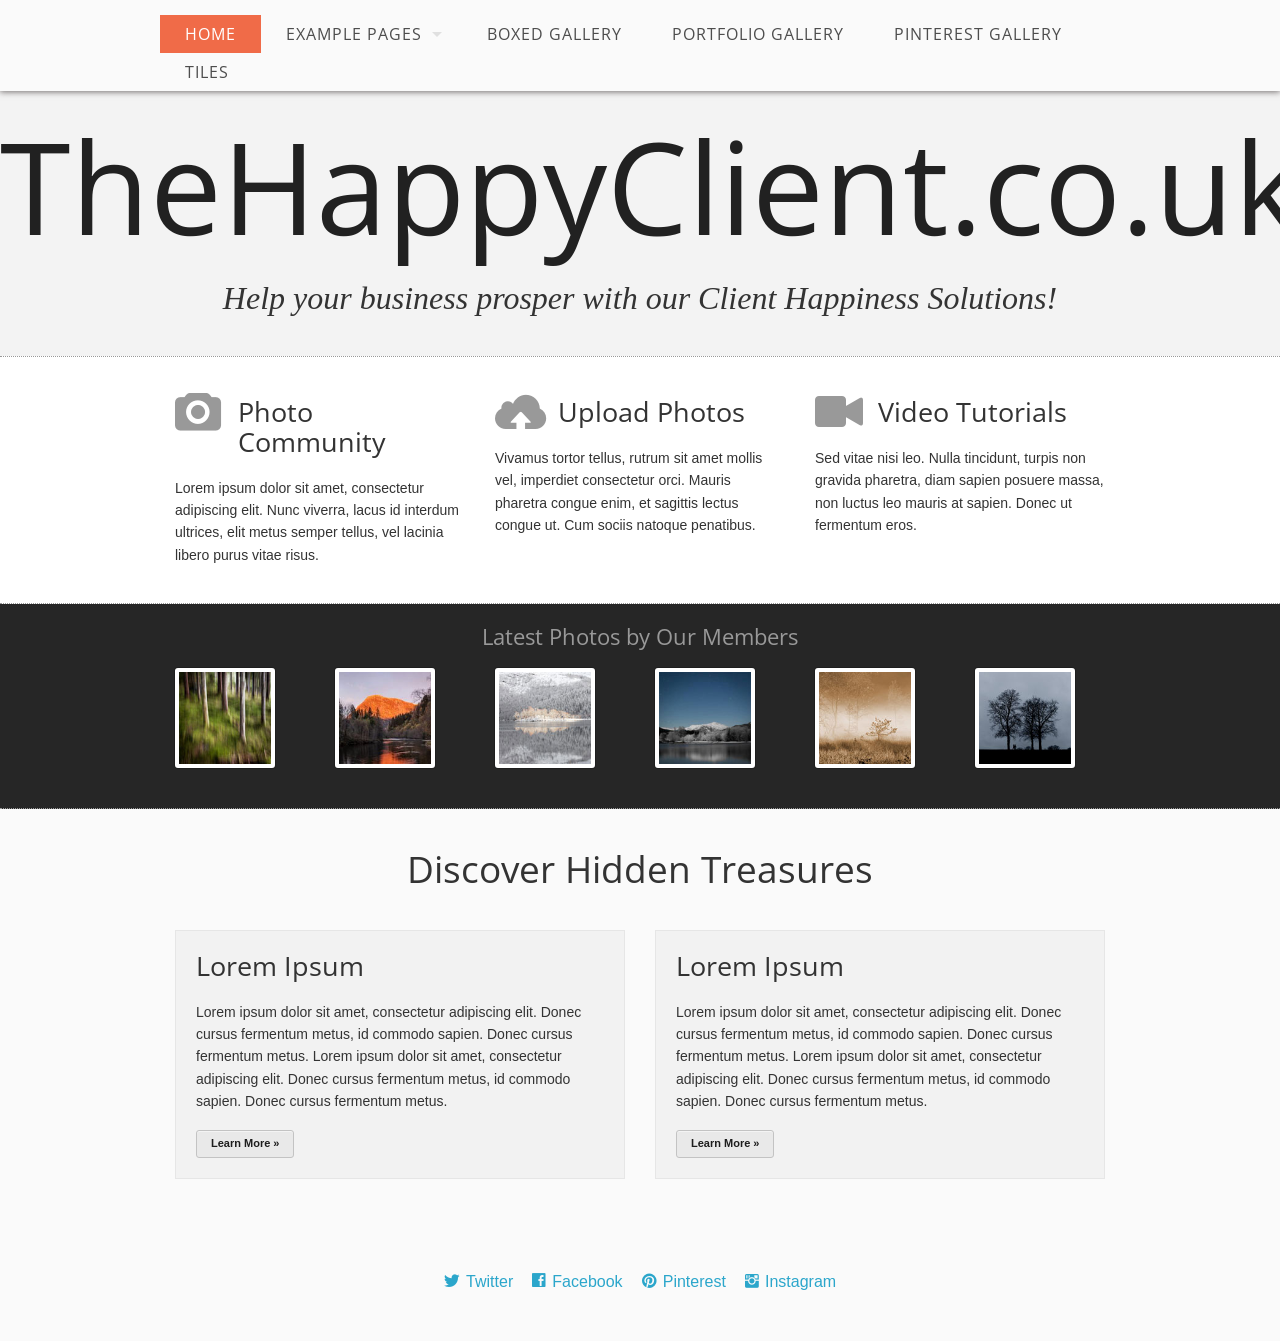
==== commit 3d090f85: "Removing frontend template" ====
--- a/src/main/webapp/index.html
+++ b/src/main/webapp/index.html
@@ -49,8 +49,8 @@
 </nav>
 <!-- ######################## Header ######################## -->
 <header>
-  <h1 class="heading_supersize">BASE 2013</h1>
-  <h2 class="welcome_text">The future proof starting point for any website!</h2>
+  <h1 class="heading_supersize">TheHappyClient.co.uk/h1>
+  <h2 class="welcome_text">Help your business prosper with our Client Happiness Solutions!</h2>
 </header>
 <!-- ######################## Section ######################## -->
 <section class="section_light">
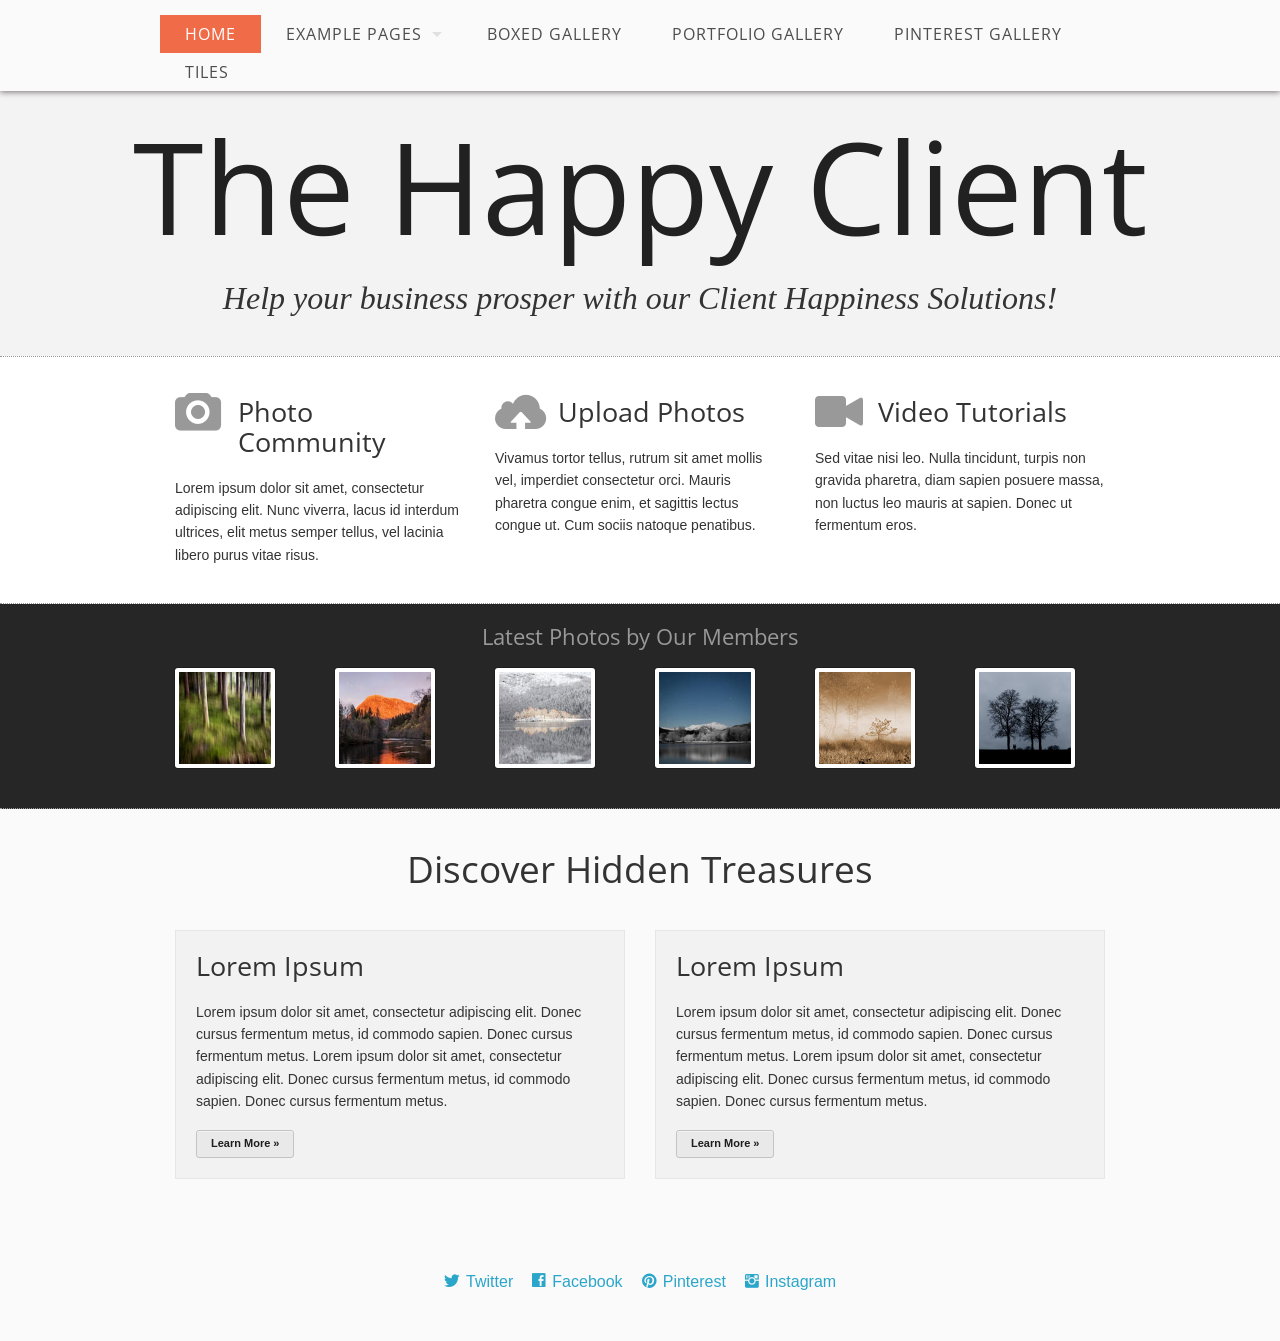
==== commit 540e04e3: "Removing frontend template" ====
--- a/src/main/webapp/index.html
+++ b/src/main/webapp/index.html
@@ -49,7 +49,7 @@
 </nav>
 <!-- ######################## Header ######################## -->
 <header>
-  <h1 class="heading_supersize">TheHappyClient.co.uk/h1>
+  <h1 class="heading_supersize">The Happy Client</h1>
   <h2 class="welcome_text">Help your business prosper with our Client Happiness Solutions!</h2>
 </header>
 <!-- ######################## Section ######################## -->
